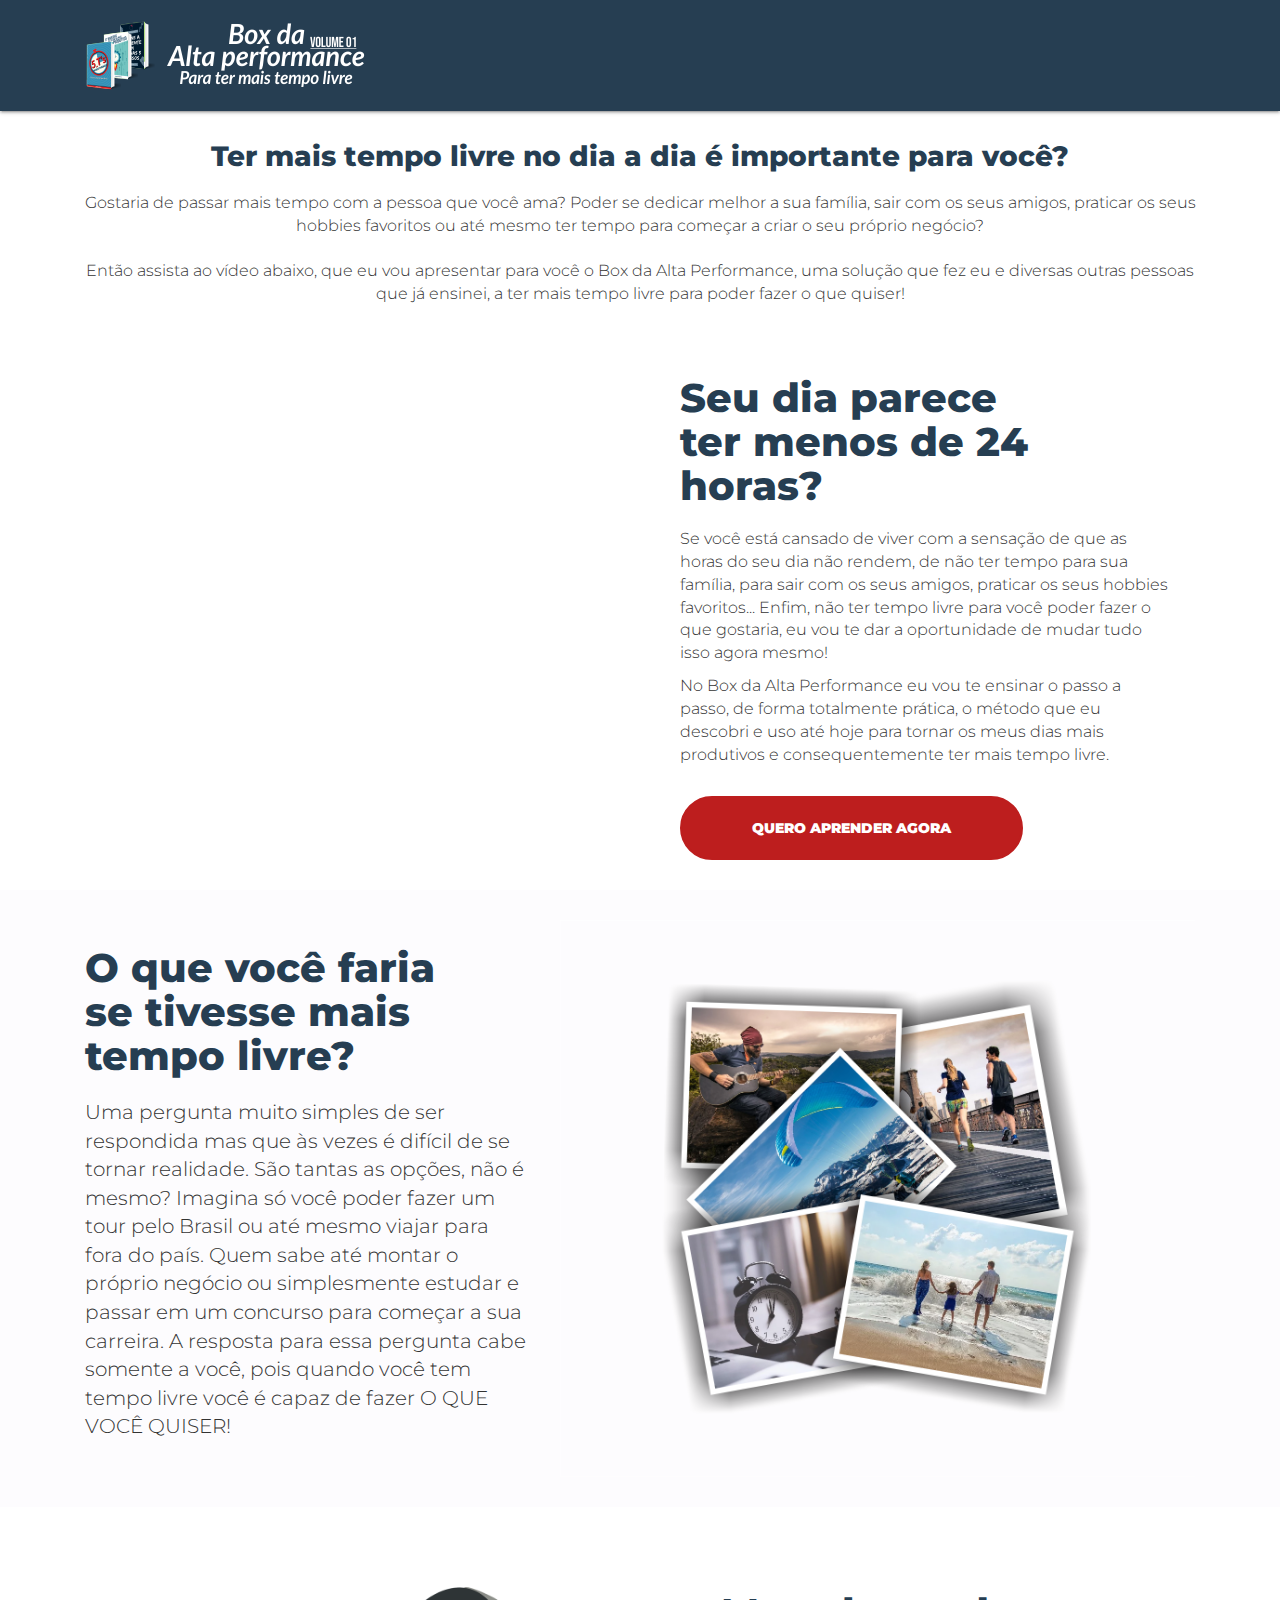
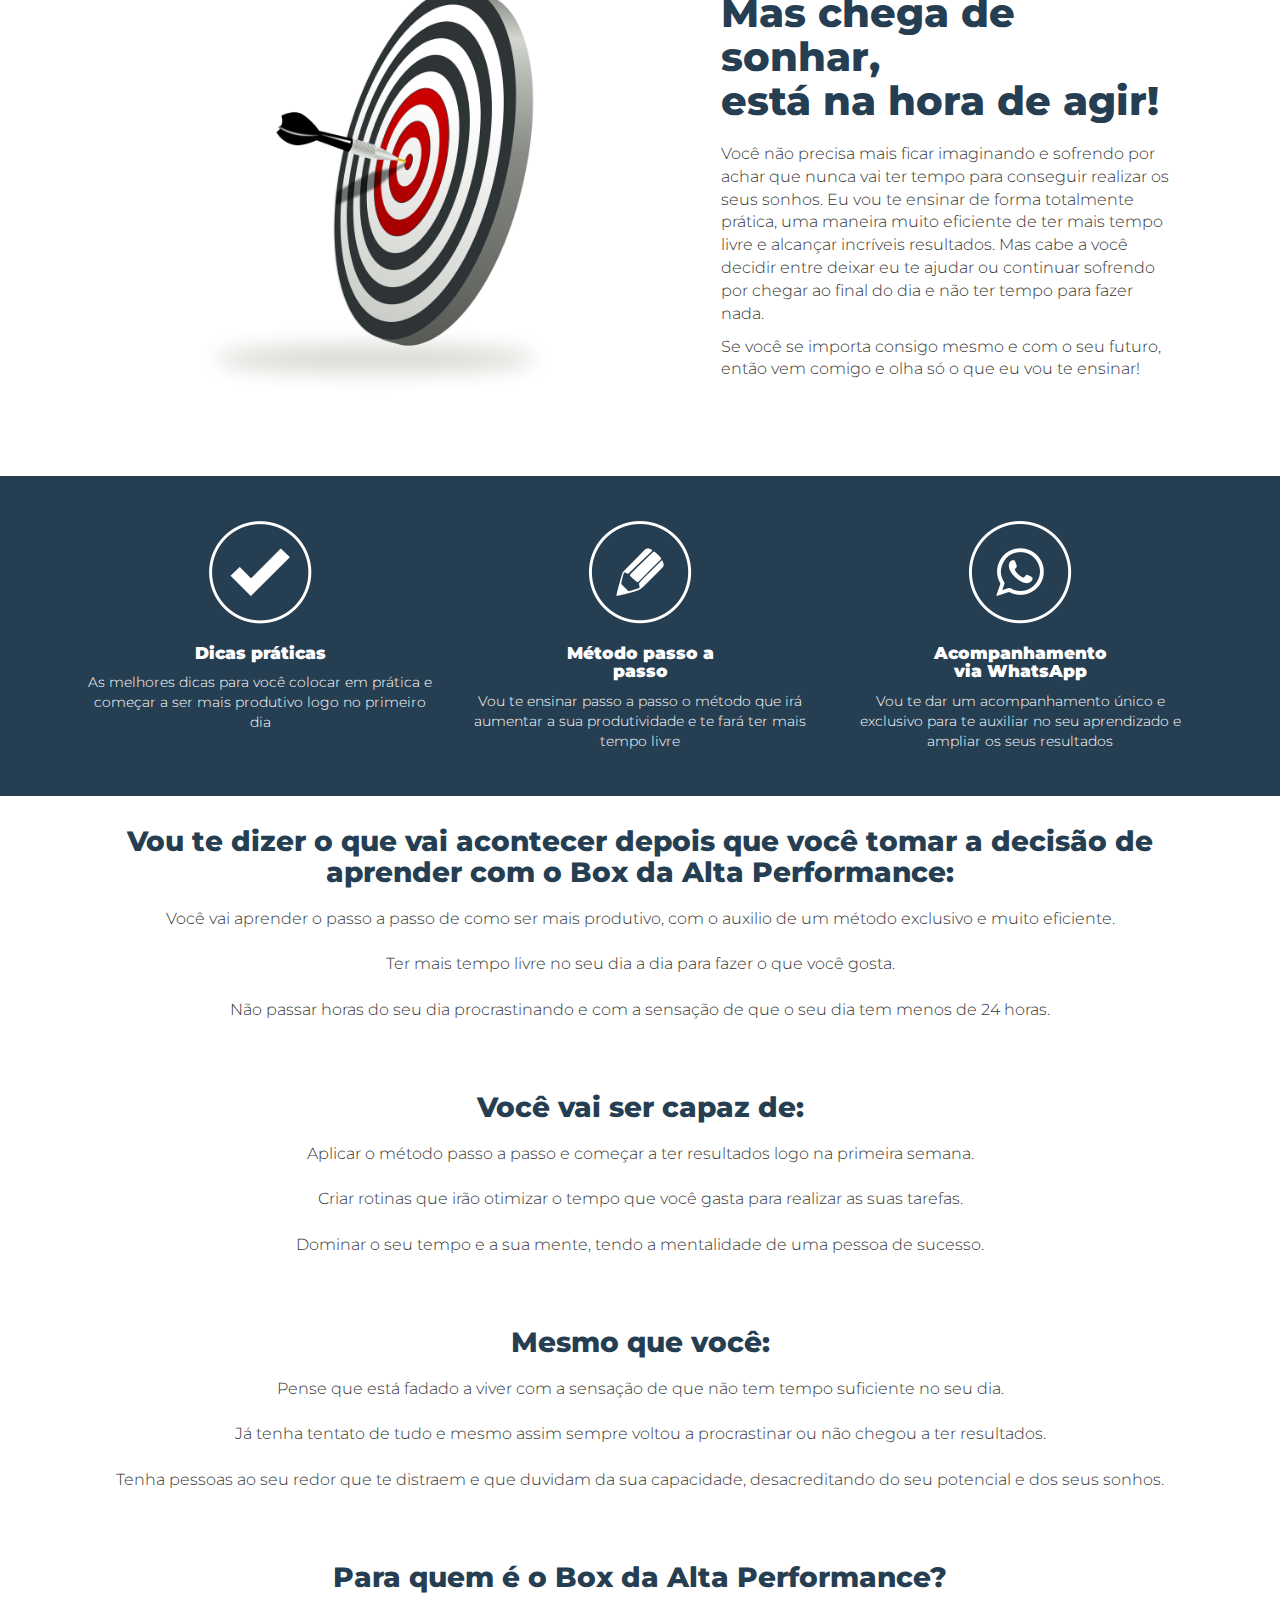
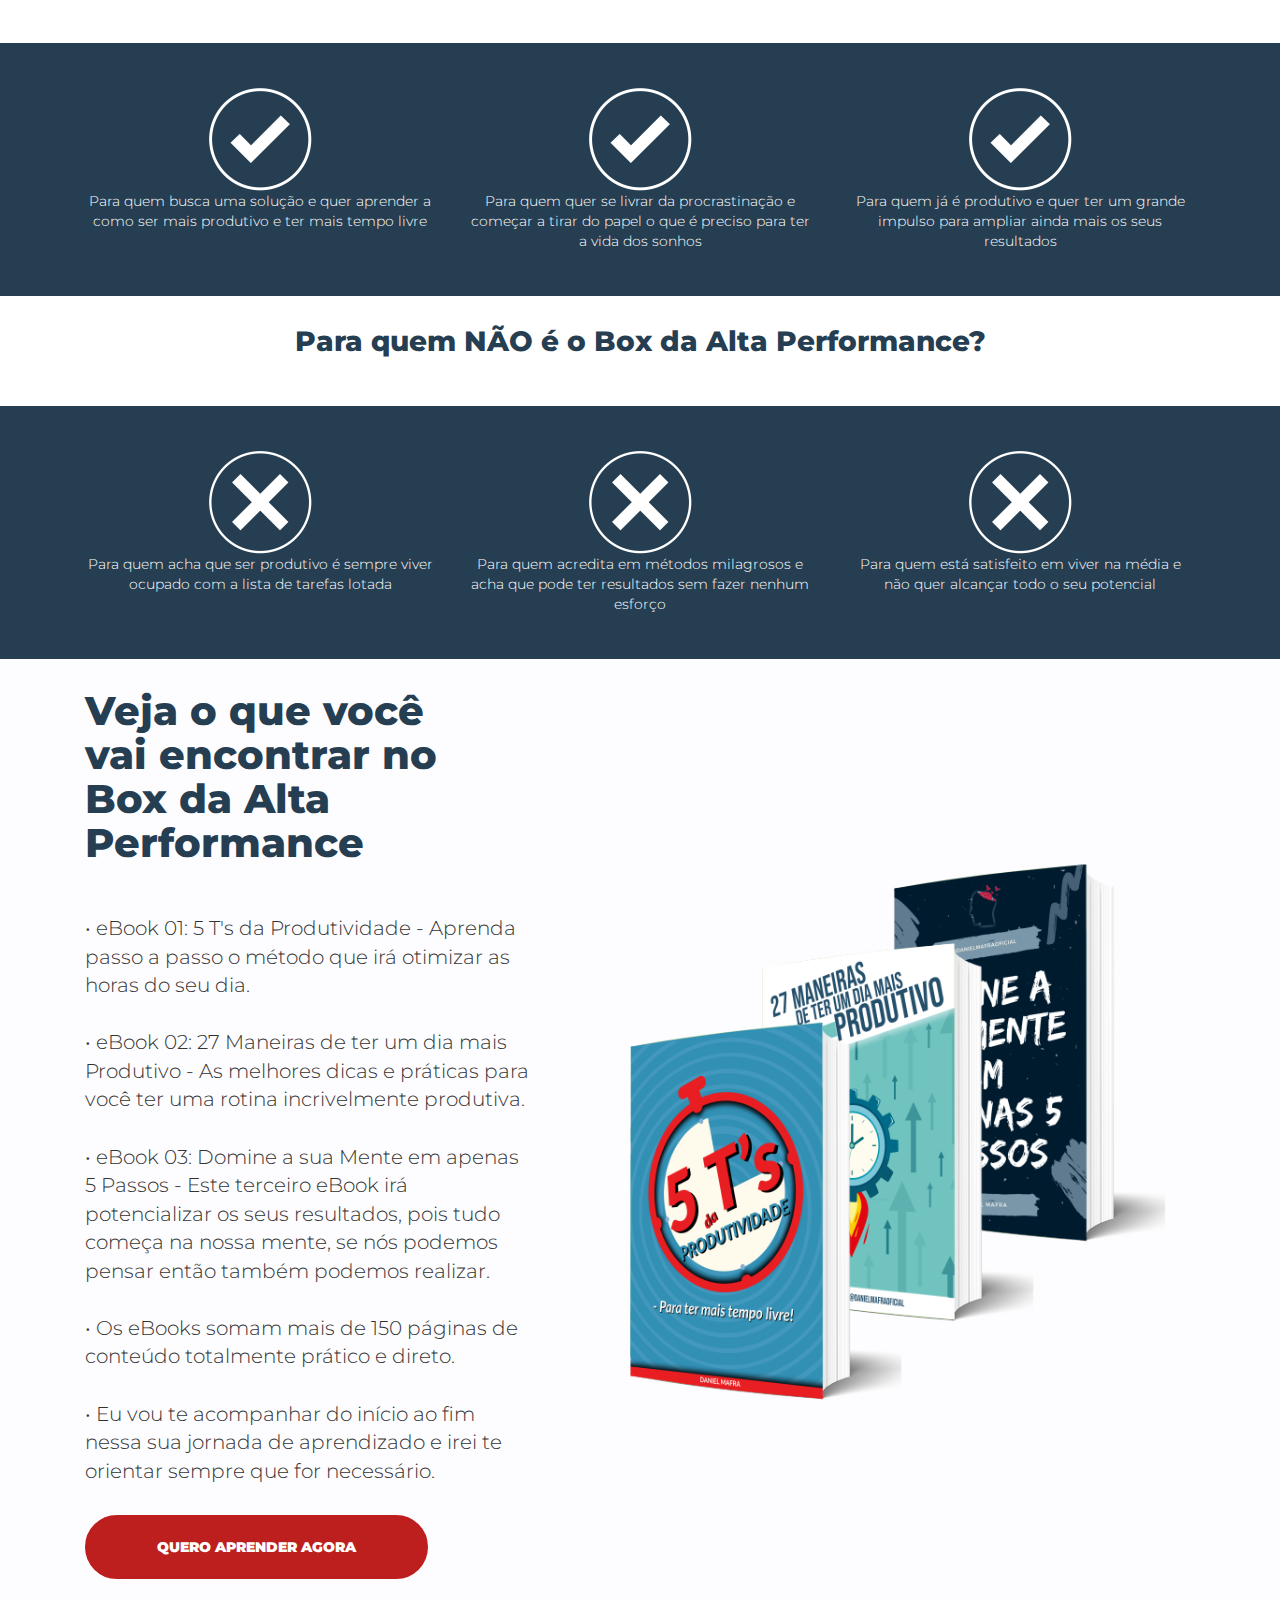
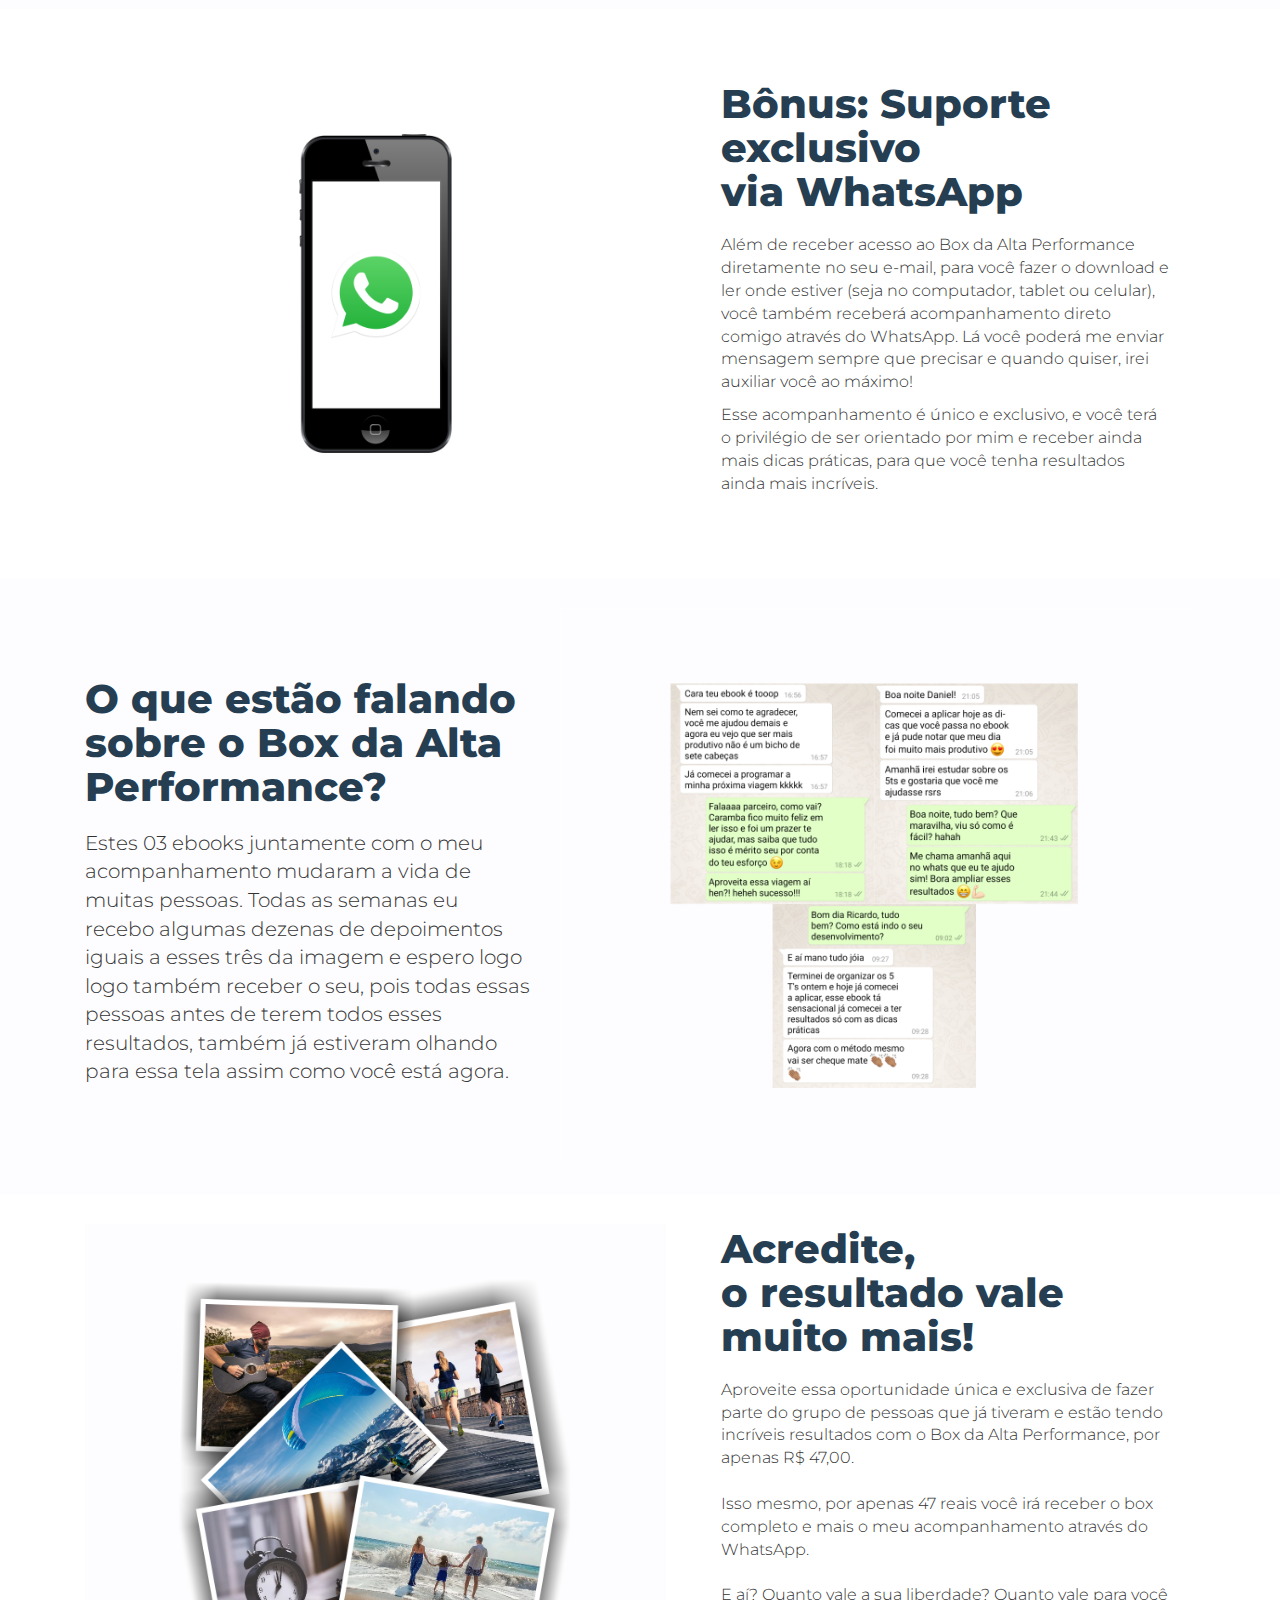
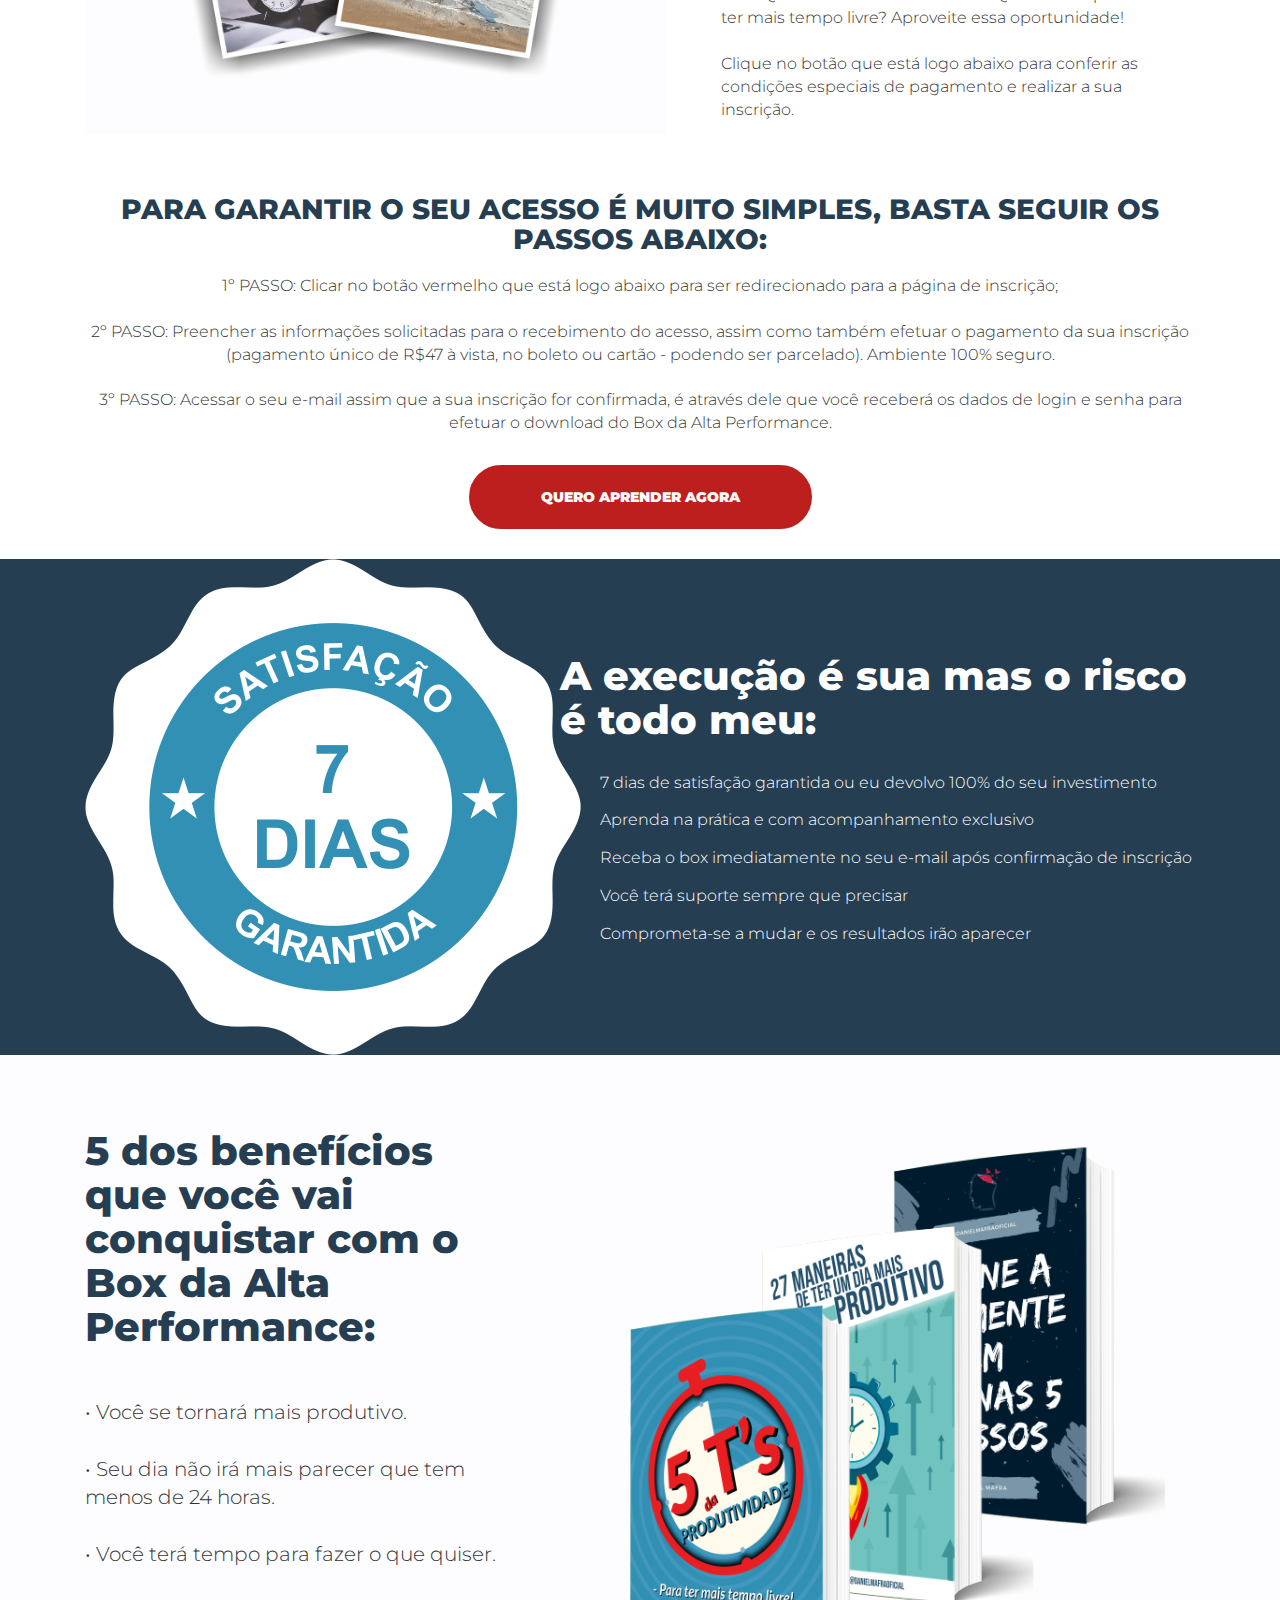
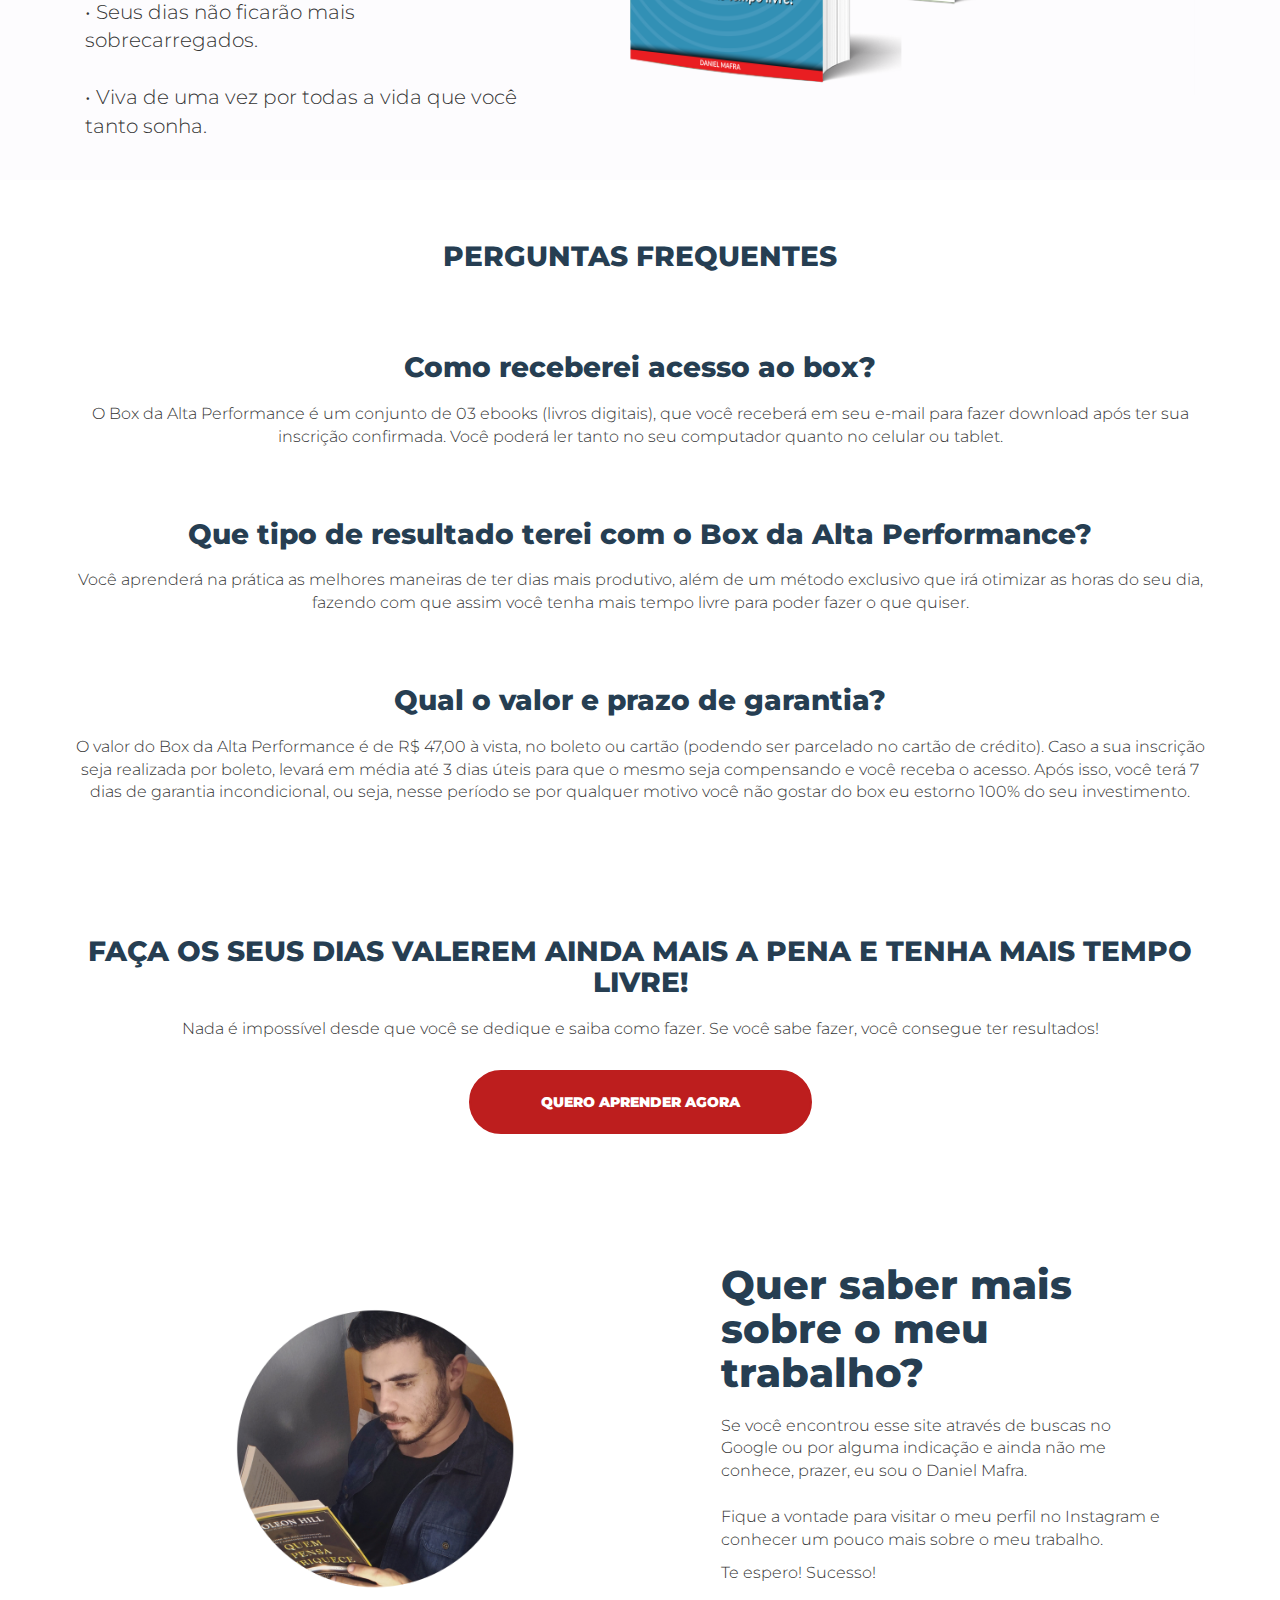
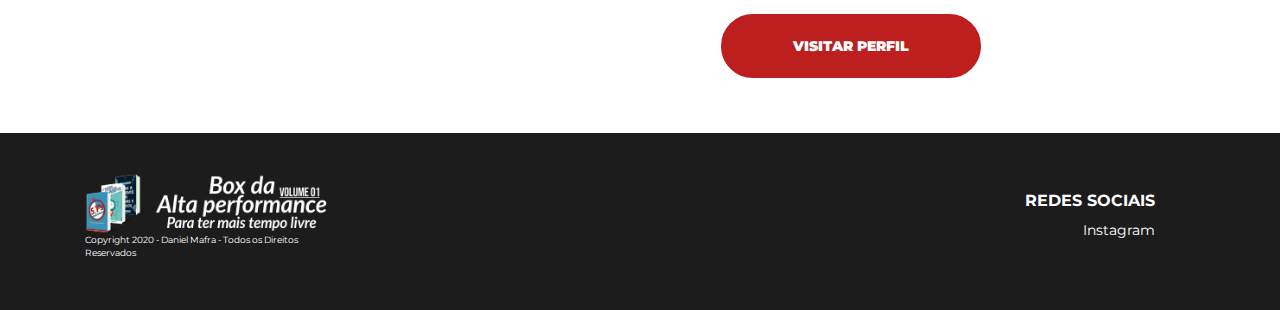
==== box-da-alta-performance-volume-01.html @ d5e1a02b "Add files via upload" ====
<!DOCTYPE html>
<html lang="pt-BR" class="no-js">
<head>
	

	<meta charset="UTF-8">
	<meta name="viewport" content="width=device-width, initial-scale=1">
	<link rel="profile" href="https://gmpg.org/xfn/11">
	<link rel="icon" href="icon.png">
	<title>Box da Alta Performance - Volume 01 - Para ter mais tempo livre!</title>
	
		<script>(function(html){html.className = html.className.replace(/\bno-js\b/,'js')})(document.documentElement);</script>

<link rel='dns-prefetch' href='//fonts.googleapis.com' />

	<link href="https://fonts.googleapis.com/css?family=Montserrat:300,400,500,600,700,800,900" rel="stylesheet">
	<link href="https://fonts.googleapis.com/css?family=Roboto:300,400,500,700,900" rel="stylesheet">
	<link rel="stylesheet" type="text/css" href="bootstrap.min.css">
	<link rel="stylesheet" href="font-awesome.min.css">
	<link rel="stylesheet" type="text/css" href="tga.css">
	
	
	
	<!-- Global site tag (gtag.js) - Google Analytics -->
<script async src="https://www.googletagmanager.com/gtag/js?id=UA-150023680-5"></script>
<script>
  window.dataLayer = window.dataLayer || [];
  function gtag(){dataLayer.push(arguments);}
  gtag('js', new Date());

  gtag('config', 'UA-150023680-5');
</script>


<!-- Facebook Pixel Code -->
<script>
!function(f,b,e,v,n,t,s)
{if(f.fbq)return;n=f.fbq=function(){n.callMethod?
n.callMethod.apply(n,arguments):n.queue.push(arguments)};
if(!f._fbq)f._fbq=n;n.push=n;n.loaded=!0;n.version='2.0';
n.queue=[];t=b.createElement(e);t.async=!0;
t.src=v;s=b.getElementsByTagName(e)[0];
s.parentNode.insertBefore(t,s)}(window, document,'script',
'https://connect.facebook.net/en_US/fbevents.js');
fbq('init', '2351332361862902');
fbq('track', 'PageView');
</script>
<noscript><img height="1" width="1" style="display:none"
src="https://www.facebook.com/tr?id=2351332361862902&ev=PageView&noscript=1"
/></noscript>
<!-- End Facebook Pixel Code -->
</head>

<body>
		<header>
			<nav>
				<div class="container">
					<div class="col-md-6">
						<img src="logo.png" class="img-responsive" alt="Box da Alta Performance - Volume 01 - Para ter mais tempo livre!"> 
					</div>
					
				</div>
			</nav>
		</header>



		<section id="sec-6">
			<div class="container">

				<h2>Ter mais tempo livre no dia a dia é importante para você?</h2>
				<p>
					Gostaria de passar mais tempo com a pessoa que você ama? Poder se dedicar melhor a sua família, sair com os seus amigos, praticar os seus hobbies favoritos ou até mesmo ter tempo para começar a criar o seu próprio negócio?
					<br>
					<br>
					Então assista ao vídeo abaixo, que eu vou apresentar para você o Box da Alta Performance, uma solução que fez eu e diversas outras pessoas que já ensinei, a ter mais tempo livre para poder fazer o que quiser!
					
				</p>
			</div>
		</section>





<section id="sec-2">

			<div class="container">

				<div class="col-md-6">
				    <div style="padding:56.25% 0 0 0;position:relative;">
				        <iframe src="https://www.youtube.com/embed/Ni0mmajMXnQ?controls=0" style="position:absolute;top:0;left:0;width:100%;height:100%;" frameborder="0" webkitallowfullscreen mozallowfullscreen allowfullscreen></iframe>
			        </div>
			        <script src=""></script>
				</div>

				<div class="col-md-6">
					<h2>
						Seu dia parece<br>
						ter menos de 24 horas?
					</h2>
					<p>
						Se você está cansado de viver com a sensação de que as horas do seu dia não rendem, de não ter tempo para sua família, para sair com os seus amigos, praticar os seus hobbies favoritos... Enfim, não ter tempo livre para você poder fazer o que gostaria, eu vou te dar a oportunidade de mudar tudo isso agora mesmo!
					</p>
					<p>
						No Box da Alta Performance eu vou te ensinar o passo a passo, de forma totalmente prática, o método que eu descobri e uso até hoje para tornar os meus dias mais produtivos e consequentemente ter mais tempo livre.
					</p>	
					<a href="LINK CHECKOUT" class="btn-test">QUERO APRENDER AGORA</a>
				</div>

			</div>
		</section>
		
		
		<section id="sec-1">
			<div class="container">
				<div class="col-md-5">
					<h2>
						O que você faria<br>
						se tivesse mais tempo livre?
						
						
					</h2>
					<p>Uma pergunta muito simples de ser respondida mas que às vezes é difícil de se tornar realidade. São tantas as opções, não é mesmo? Imagina só você poder fazer um tour pelo Brasil ou até mesmo viajar para fora do país. Quem sabe até montar o próprio negócio ou simplesmente estudar e passar em um concurso para começar a sua carreira. A resposta para essa pergunta cabe somente a você, pois quando você tem tempo livre você é capaz de fazer O QUE VOCÊ QUISER!</p>
					
				</div>
				<div class="col-md-7">
					<img src="tempo-livre.png" class="img-responsive">
				</div>
			</div>
		</section>

		<section id="sec-2">

			<div class="container">

				<div class="col-md-7">
					<img src="agir.png" class="img-responsive">
				</div>

				<div class="col-md-6">
					<h2>
						Mas chega de sonhar,<br>
						está na hora de agir!
					</h2>
					<p>
						Você não precisa mais ficar imaginando e sofrendo por achar que nunca vai ter tempo para conseguir realizar os seus sonhos. Eu vou te ensinar de forma totalmente prática, uma maneira muito eficiente de ter mais tempo livre e alcançar incríveis resultados. Mas cabe a você decidir entre deixar eu te ajudar ou continuar sofrendo por chegar ao final do dia e não ter tempo para fazer nada.
					</p>
					<p>
						Se você se importa consigo mesmo e com o seu futuro, então vem comigo e olha só o que eu vou te ensinar!
					</p>	
					
				</div>

			</div>
		</section>

		<section id="sec-3">
			<div class="container">

				<div class="col-md-4">
					<img src="dicas-praticas.png" class="img-responsive" alt="Dicas Práticas"> 
					<h3>
						Dicas práticas
						
					</h3>	
					<p>
						As melhores dicas para você colocar em prática e começar a ser mais produtivo logo no primeiro dia
					</p>
				</div>

				<div class="col-md-4">
					<img src="5-ts.png" class="img-responsive" alt="5 T's passo a passo">
					<h3>
						Método passo a passo
						
					</h3>	
					<p>
						Vou te ensinar passo a passo o método que irá aumentar a sua produtividade e te fará ter mais tempo livre
					</p>
				</div>

				<div class="col-md-4">
					<img src="whatsapp.png" class="img-responsive" alt="Acompanhamento via WhatsApp">
					<h3>
						Acompanhamento via WhatsApp
						
					</h3>	
					<p>
						Vou te dar um acompanhamento único e exclusivo para te auxiliar no seu aprendizado e ampliar os seus resultados
					</p>
				</div>

			</div>
		</section>




		<section id="sec-6">
			<div class="container">

				<h2>Vou te dizer o que vai acontecer depois que você tomar a decisão de aprender com o Box da Alta Performance:</h2>
				<p>
					Você vai aprender o passo a passo de como ser mais produtivo, com o auxilio de um método exclusivo e muito eficiente.
					<br>
					<br>
					Ter mais tempo livre no seu dia a dia para fazer o que você gosta.
					<br>
					<br>
					Não passar horas do seu dia procrastinando e com a sensação de que o seu dia tem menos de 24 horas.
					
				</p>
			</div>
		</section>


		<section id="sec-6">
			<div class="container">

				<h2>Você vai ser capaz de:</h2>
				<p>
					Aplicar o método passo a passo e começar a ter resultados logo na primeira semana.
					<br>
					<br>
					Criar rotinas que irão otimizar o tempo que você gasta para realizar as suas tarefas.
					<br>
					<br>
					Dominar o seu tempo e a sua mente, tendo a mentalidade de uma pessoa de sucesso.
					
				</p>
			</div>
		</section>



		<section id="sec-6">
			<div class="container">

				<h2>Mesmo que você:</h2>
				<p>
					Pense que está fadado a viver com a sensação de que não tem tempo suficiente no seu dia.
					<br>
					<br>
					Já tenha tentato de tudo e mesmo assim sempre voltou a procrastinar ou não chegou a ter resultados.
					<br>
					<br>
					Tenha pessoas ao seu redor que te distraem e que duvidam da sua capacidade, desacreditando do seu potencial e dos seus sonhos.
					
				</p>
			</div>
		</section>



		<section id="sec-6">
			<div class="container">

				<h2>Para quem é o Box da Alta Performance?</h2>
				
			</div>
		</section>





		<section id="sec-3">
			<div class="container">

				<div class="col-md-4">
					<img src="dicas-praticas.png" class="img-responsive" alt="Dicas Práticas"> 
						
					<p>
						Para quem busca uma solução e quer aprender a como ser mais produtivo e ter mais tempo livre
					</p>
				</div>

				<div class="col-md-4">
					<img src="dicas-praticas.png" class="img-responsive" alt="5 T's passo a passo">
						
					<p>
						Para quem quer se livrar da procrastinação e começar a tirar do papel o que é preciso para ter a vida dos sonhos
					</p>
				</div>

				<div class="col-md-4">
					<img src="dicas-praticas.png" class="img-responsive" alt="Acompanhamento via WhatsApp">
						
					<p>
						Para quem já é produtivo e quer ter um grande impulso para ampliar ainda mais os seus resultados
					</p>
				</div>

			</div>
		</section>





		<section id="sec-6">
			<div class="container">

				<h2>Para quem NÃO é o Box da Alta Performance?</h2>
				
			</div>
		</section>





		<section id="sec-3">
			<div class="container">

				<div class="col-md-4">
					<img src="dicas-praticas2.png" class="img-responsive" alt="Dicas Práticas"> 
						
					<p>
						Para quem acha que ser produtivo é sempre viver ocupado com a lista de tarefas lotada
					</p>
				</div>

				<div class="col-md-4">
					<img src="dicas-praticas2.png" class="img-responsive" alt="5 T's passo a passo">
						
					<p>
						Para quem acredita em métodos milagrosos e acha que pode ter resultados sem fazer nenhum esforço
					</p>
				</div>

				<div class="col-md-4">
					<img src="dicas-praticas2.png" class="img-responsive" alt="Acompanhamento via WhatsApp">
						
					<p>
						Para quem está satisfeito em viver na média e não quer alcançar todo o seu potencial
					</p>
				</div>

			</div>
		</section>



		<section id="sec-1">
			<div class="container">
				<div class="col-md-5">
					<h2>
						Veja o que você<br>
						vai encontrar no Box da Alta Performance
						
						
					</h2>
					<p><br>&bull; eBook 01: 5 T's da Produtividade - Aprenda passo a passo o método que irá otimizar as horas do seu dia.<br><br>
					   &bull; eBook 02: 27 Maneiras de ter um dia mais Produtivo - As melhores dicas e práticas para você ter uma rotina incrivelmente produtiva.<br><br>
					   &bull; eBook 03: Domine a sua Mente em apenas 5 Passos - Este terceiro eBook irá potencializar os seus resultados, pois tudo começa na nossa mente, se nós podemos pensar então também podemos realizar.<br><br>
					   &bull; Os eBooks somam mais de 150 páginas de conteúdo totalmente prático e direto.<br><br>
					   &bull; Eu vou te acompanhar do início ao fim nessa sua jornada de aprendizado e irei te orientar sempre que for necessário.</p>
					   <a href="LINK CHECKOUT" class="btn-test">QUERO APRENDER AGORA</a>
					
				</div>
				<div class="col-md-7">
					<img src="livro.png" class="img-responsive">
				</div>
			</div>
		</section>


		<!-- <section id="sec-4">
			
			<div class="container">
				
				<div class="col-md-6">
					<h2>
						Domine os 5 T's da Produtividade
						
					</h2>
					<ul>
						<li>
							Você se tornará mais produtivo
						</li>
						<li>	
							Seu dia não irá mais parecer que tem menos de 24 horas
						</li>
						<li>
							Você terá tempo para fazer o que quiser
						</li>
						<li>		
							Seus dias não ficarão mais sobrecarregados
						</li>
						<li>	
							Viva de uma vez por todas a vida que você tanto sonha
						</li>
					</ul>
					<a href="LINK CHECKOUT" class="btn-test">QUERO APRENDER AGORA</a>
				</div>
				<div class="col-md-6">
					<img src="livro.png" alt="eBook">
				</div>

			</div>

		</section> -->




		<section id="sec-2">

			<div class="container">

				<div class="col-md-7">
					<img src="whatsapp2.png" class="img-responsive">
				</div>

				<div class="col-md-6">
					<h2>
						Bônus: Suporte exclusivo<br>
						via WhatsApp
					</h2>
					<p>
						Além de receber acesso ao Box da Alta Performance diretamente no seu e-mail, para você fazer o download e ler onde estiver (seja no computador, tablet ou celular), você também receberá acompanhamento direto comigo através do WhatsApp. Lá você poderá me enviar mensagem sempre que precisar e quando quiser, irei auxiliar você ao máximo!
					</p>
					<p>
						Esse acompanhamento é único e exclusivo, e você terá o privilégio de ser orientado por mim e receber ainda mais dicas práticas, para que você tenha resultados ainda mais incríveis.
					</p>	
					
				</div>

			</div>
		</section>




		<section id="sec-1">
			<div class="container">
				<div class="col-md-5">
					<h2>
						O que estão falando<br>
						sobre o Box da Alta Performance?
						
						
					</h2>
					<p>Estes 03 ebooks juntamente com o meu acompanhamento mudaram a vida de muitas pessoas. Todas as semanas eu recebo algumas dezenas de depoimentos iguais a esses três da imagem e espero logo logo também receber o seu, pois todas essas pessoas antes de terem todos esses resultados, também já estiveram olhando para essa tela assim como você está agora.</p>
					
				</div>
				<div class="col-md-7">
					<img src="depoimentos.png" class="img-responsive">
				</div>
			</div>
		</section>





		<section id="sec-2">

			<div class="container">

				<div class="col-md-7">
					<img src="tempo-livre.png" class="img-responsive">
				</div>

				<div class="col-md-6">
					<h2>
						Acredite,<br>
						o resultado vale muito mais!
					</h2>
					<p>Aproveite essa oportunidade única e exclusiva de fazer parte do grupo de pessoas que já tiveram e estão tendo incríveis resultados com o Box da Alta Performance, por apenas R$ 47,00.<br><br>
						Isso mesmo, por apenas 47 reais você irá receber o box completo e mais o meu acompanhamento através do WhatsApp.<br><br>
						E aí? Quanto vale a sua liberdade? Quanto vale para você ter mais tempo livre? Aproveite essa oportunidade!<br><br>
					Clique no botão que está logo abaixo para conferir as condições especiais de pagamento e realizar a sua inscrição.</p>	
					
				</div>

			</div>
		</section>




		<section id="sec-6">
			<div class="container">

				<h2>PARA GARANTIR O SEU ACESSO É MUITO SIMPLES, BASTA SEGUIR OS PASSOS ABAIXO:</h2>
				<p>
					1º PASSO: Clicar no botão vermelho que está logo abaixo para ser redirecionado para a página de inscrição;
					<br>
					<br>
					2º PASSO: Preencher as informações solicitadas para o recebimento do acesso, assim como também efetuar o pagamento da sua inscrição (pagamento único de R$47 à vista, no boleto ou cartão - podendo ser parcelado). Ambiente 100% seguro.
					<br>
					<br>
					3º PASSO: Acessar o seu e-mail assim que a sua inscrição for confirmada, é através dele que você receberá os dados de login e senha para efetuar o download do Box da Alta Performance.
					<br> 
					
				</p>
				<a href="LINK CHECKOUT" class="btn-test">QUERO APRENDER AGORA</a>
			</div>
		</section>






		<section id="sec-5">

			<div class="container">

				<div class="col-md-5">
					<img src="garantia2.png" alt="Garantia">
				</div>
				<div class="col-md-7">
					<h2>
						A execução é sua mas o risco é todo meu:<br>
						
					</h2>
					<ul>
						<li>
							7 dias de satisfação garantida ou eu devolvo 100% do seu investimento
						</li>
						<li>	
							Aprenda na prática e com acompanhamento exclusivo
						</li>
						<li>
							Receba o box imediatamente no seu e-mail após confirmação de inscrição
						</li>
						<li>		
							Você terá suporte sempre que precisar
						</li>
						<li>	
							Comprometa-se a mudar e os resultados irão aparecer
						</li>
					</ul>
					
				</div>

			</div>

		</section>





		<section id="sec-1">
			<div class="container">
				<div class="col-md-5">
					<h2>
						<br>5 dos benefícios<br>
						que você vai conquistar com o Box da Alta Performance:
						
						
					</h2>
					<p><br>&bull; Você se tornará mais produtivo.<br><br>
					   &bull; Seu dia não irá mais parecer que tem menos de 24 horas.<br><br>
					   &bull; Você terá tempo para fazer o que quiser.<br><br>
					   &bull; Seus dias não ficarão mais sobrecarregados.<br><br>
					   &bull; Viva de uma vez por todas a vida que você tanto sonha.</p>
					   
					
				</div>
				<div class="col-md-7">
					<img src="livro.png" class="img-responsive">
				</div>
			</div>
		</section>




		<section id="sec-6">
			<div class="container">

				<h2><br>PERGUNTAS FREQUENTES</h2>
				
			</div>
		</section>


		<section id="sec-6">
			<div class="container">

				<h2>Como receberei acesso ao box?</h2>
				<p>
					O Box da Alta Performance é um conjunto de 03 ebooks (livros digitais), que você receberá em seu e-mail para fazer download após ter sua inscrição confirmada. Você poderá ler tanto no seu computador quanto no celular ou tablet.
					<br> 
					
				</p>
				
			</div>
		</section>

		<section id="sec-6">
			<div class="container">

				<h2>Que tipo de resultado terei com o Box da Alta Performance?</h2>
				<p>
					Você aprenderá na prática as melhores maneiras de ter dias mais produtivo, além de um método exclusivo que irá otimizar as horas do seu dia, fazendo com que assim você tenha mais tempo livre para poder fazer o que quiser.
					<br> 
					
				</p>
				
			</div>
		</section>

		<section id="sec-6">
			<div class="container">

				<h2>Qual o valor e prazo de garantia?</h2>
				<p>
					O valor do Box da Alta Performance é de R$ 47,00 à vista, no boleto ou cartão (podendo ser parcelado no cartão de crédito). Caso a sua inscrição seja realizada por boleto, levará em média até 3 dias úteis para que o mesmo seja compensando e você receba o acesso. Após isso, você terá 7 dias de garantia incondicional, ou seja, nesse período se por qualquer motivo você não gostar do box eu estorno 100% do seu investimento.
					<br> 
					
				</p>
				
			</div>
		</section>


		




		<section id="sec-6">
			<div class="container">

				<h2><br><br>FAÇA OS SEUS DIAS VALEREM AINDA MAIS A PENA E TENHA MAIS TEMPO LIVRE!</h2>
				<p>
					Nada é impossível desde que você se dedique e saiba como fazer. Se você sabe fazer, você consegue ter resultados!
					<br> 
					
				</p>
				<a href="LINK CHECKOUT" class="btn-test">QUERO APRENDER AGORA</a>
			</div>
		</section>




		<section id="sec-2">

			<div class="container">

				<div class="col-md-7">
					<img src="sobre.png" class="img-responsive">
				</div>

				<div class="col-md-6">
					<h2>
						<br>Quer saber mais<br>
						sobre o meu trabalho?
					</h2>
					<p>
						Se você encontrou esse site através de buscas no Google ou por alguma indicação e ainda não me conhece, prazer, eu sou o Daniel Mafra.<br><br>
						Fique a vontade para visitar o meu perfil no Instagram e conhecer um pouco mais sobre o meu trabalho.
					</p>
					<p>
						Te espero! Sucesso!
					</p>	
					<a href="https://instagram.com/danielmafraoficial/" class="btn-test">VISITAR PERFIL</a>
				</div>

			</div>
		</section>


	<footer>
		<div class="container">
			<div class="col-md-3">
				<img src="logo.png" class="img-responsive" alt="5 T's da Produtividade">
				<p style="font-size: 9px;">Copyright 2020 - Daniel Mafra - Todos os Direitos Reservados</p>
			</div>

			<div class="col-md-4">
			    <div class="row">
        				
        				<div class="clear"></div>
			    </div>
			</div>

			<div class="col-md-5">
				<ul>
					
					<li>
						<h4>REDES SOCIAIS</h4>
						<a href="https://www.instagram.com/danielmafraoficial/" target="_blank">Instagram</a>
						

					</li>
				</ul>
				
			
			</div>
		</div>
	</footer>

</body>
</html>
---- tga.css ----
/* Bem-Vindo Ao CSS da TecnogrameArt */
/* Desenvolvido por Daniel Mafra */

/* Guia do CSS */

/** Geral **/
/** Header **/
/* SeÃ§Ã£o 1 */
/* SeÃ§Ã£o 2 */
/* SeÃ§Ã£o 3 */
/* SeÃ§Ã£o 4 */
/* SeÃ§Ã£o 5 */
/** Footer **/


/* Responsivo */

/****************************************************************************************************************************************************/

/** Geral **/
body{
	font-family: 'Montserrat', sans-serif;
}
.clear{
	clear: both;
}
a:focus{
	outline: none;
	text-decoration: none;
}
a:visited{
	text-decoration: none;
}
a:active{
	text-decoration: none;
}
.btn-test{
	font-weight: 900;
	font-size: 14px;
	padding: 20px 70px;
	border-radius: 50px;
	color: #fff;
	background-color: #BD1E1E;
	display: inline-block;
	transition: 0.2s;
	margin-top: 20px;
	border: 2px solid #BD1E1E;
}
.btn-test:hover{
	background-color: #fff;
	text-decoration: none;
	color: #BD1E1E;
}
/** FIM - Geral **/

/** Header **/
header{
	background-color: #263E52;
	padding: 20px 0px;
	webkit-box-shadow: 0 2px 2px 0 rgba(0,0,0,0.14), 0 3px 1px -2px rgba(0,0,0,0.12), 0 1px 5px 0 rgba(0,0,0,0.2);
    box-shadow: 0 2px 2px 0 rgba(0,0,0,0.14), 0 3px 1px -2px rgba(0,0,0,0.12), 0 1px 5px 0 rgba(0,0,0,0.2);
    position: relative;
}
header .col-md-6:last-child{
	text-align: right;
}
header a{
	font-weight: 900;
	font-size: 13px;
	padding: 18px 50px;
	margin-right: auto;
	border-radius: 50px;
	color: #263E52;
	background-color: #fff;
	display: inline-block;
	transition: 0.2s;
	border: 2px solid #263E52;
}
header a:hover{
	color: #fff;
	text-decoration: none;
	background-color: transparent;
	border-color: #fff;
}
/** Fim - Header **/

/* SeÃ§Ã£o 1 */
#sec-1{
	background-color: #FDFCFE;
	padding: 30px 0px;
}
#sec-1 h2{
	font-size: 40px;
	font-weight: 800;
	color: #263E52;
	margin-top: 0px;
	margin-bottom: 20px;
}
#sec-1 p{
	font-size: 20px;
	font-weight: 300;
}
#sec-1 .container{ 
	display: flex;
	align-items: center;
}
/* Fim - SeÃ§Ã£o 1 */

/* SeÃ§Ã£o 2 */
#sec-2{
	padding: 30px 0px;
}
#sec-2 .col-md-6:last-child{
	padding-left: 40px;
	padding-right: 40px;
}
#sec-2 .container{ 
	display: flex;
	align-items: center;
}
#sec-2 h2{
	font-size: 40px;
	font-weight: 800;
	color: #263E52;
	margin-top: 0px;
	margin-bottom: 20px;
}
#sec-2 p{
	font-size: 16px;
	font-weight: 300;
}
/* Fim - SeÃ§Ã£o 2 */

/* SeÃ§Ã£o 3 */
#sec-3{
	padding: 45px 0px;
	background-color: #263E52;
	color: #fff;
	text-align: center;
}
#sec-3 img{
	margin: auto;
}
#sec-3 h3{
	font-size: 17px;
	font-weight: 900;
	max-width: 200px;
	margin-left: auto;
	margin-right: auto;
}
#sec-3 p{
	font-size: 14px;
	font-weight: 300;
	margin-bottom: 0px;
}
/* Fim - SeÃ§Ã£o 3 */

/* SeÃ§Ã£o 4 */
#sec-4 .container{ 
	padding: 30px 0px;
	display: flex;
	align-items: center;
}
#sec-4 h2{
	font-size: 40px;
	font-weight: 800;
	margin-top: 0px;
	color: #263E52;
	margin-bottom: 30px;
}
#sec-4 li{
	font-size: 16px;
	margin-top: 15px;
	margin-bottom: 15px;
	list-style: none;
	font-weight: 300;
}
#sec-4 li:before{
	color: #263E52;
	font-size: 18px;
	content: "";
	font-family: FontAwesome;
	position: absolute;
	left: 25px;
}
/* Fim - SeÃ§Ã£o 4 */

/* SeÃ§Ã£o 5 */
#sec-5{
	background-color: #263E52;
	color: #fff;
}
#sec-5 .container{ 
	display: flex;
	align-items: center;
}
#sec-5 .btn-test{
	background-color: #fff;
	color: #263E52;
	border: 2px solid #fff;
}
#sec-5 .btn-test:hover{
	color: #fff;
	background-color: transparent;
}
#sec-5 h2{
	font-size: 40px;
	font-weight: 800;
	margin-top: 0px;
	margin-bottom: 30px;
}
#sec-5 li{
	font-size: 16px;
	margin-top: 15px;
	margin-bottom: 15px;
	list-style: none;
	font-weight: 300;
}
#sec-5 li:before{
	content: "";
	font-family: FontAwesome;
	font-size: 18px;
	position: absolute;
	left: 25px;
}
/* Fim - SeÃ§Ã£o 5 */

/* SeÃ§Ã£o 6 */
#sec-6{
	padding: 30px 0px;
	text-align: center;
}
#sec-6 h2{
	font-size: 28px;
	font-weight: 800;
	color: #263E52;
	margin-top: 0px;
	margin-bottom: 20px;
}
#sec-6 p{
	font-size: 16px;
	font-weight: 300;
}
/* Fim - SeÃ§Ã£o 6 */

/** Footer **/
footer{
	padding: 40px 0px;
	background-color: #1C1C1C;
	color: #fff;
}
footer .container{
	display: flex;
	align-items: center;
}
footer .col-md-5{
	text-align: right;
}
footer ul li{
	display: inline-block;
}
footer .col-md-5 ul li:first-child{
	margin-right: 40px;
}
footer h4{
	font-weight: 700;
	margin-top: 0px;
	font-size: 16px;
}
footer h5{
	font-size: 12px;
}
footer a{
	color: #fff;
}
footer a:hover{
	color: #fff;
}
/** Fim - Footer **/





/* Responsivo */

@media (max-width: 1600px){
	#sec-4 img{
		max-width: 100%;
		height: auto;
	}
}

@media (max-width: 1200px){
	#sec-1 h2{
		font-size: 32px;
	}
	#sec-3 p{
		font-size: 12px;
	}
	#sec-4 h2{
		font-size: 32px;
	}
	#sec-4{
		padding: 30px 0px;
	}
	#sec-5{
		padding: 30px 0px;
	}
	#sec-5 h2{
		font-size: 32px;
	}
	#sec-5 img{
		margin-bottom: -59px;
		max-width: 100%;
		height: auto;
	}
	.card-plans a{
		padding-left: 30px;
		padding-right: 30px;
	}
	#planos-1 p{
		font-size: 12px;
	}
	footer h4{
		font-size: 14px;
	}
	footer .col-md-5 ul li:first-child{
		margin-right: 10px;
	}
}

@media (max-width: 991px){
	header .col-md-6{
		width: 50%;
		float: left;
	}
	#sec-2 .container{
		display: block;
	}
	#sec-2 .col-md-6{
		margin-bottom: 40px;
	}
	#sec-2 img{
		margin: auto;
	}
	#sec-3 .col-md-4{
		margin-bottom: 30px;
	}
	#sec-4 .container{
		display: block;
	}
	#sec-5{
		display: block;
	}
	#sec-5 img{
		display: none;
	}
	.rowPlans .col-md-4{
		margin-bottom: 60px;
	}
	#planos-1 .col-md-4{
		margin-bottom: 40px;
	}
}

@media (max-width: 767px){
	header a{
		padding: 8px 12px;
		font-size: 10px;
		text-align: center;
	}
	header nav .container{
		display: flex;
		align-items: center;
	}
	#sec-1 h2{
		font-size: 22px;
	}
	#sec-1 p{
		font-size: 16px;
	}
	#sec-1 .container{
		flex-direction: column;
	}
	.btn-test{
		padding: 15px 12px;
		font-size: 12px;
		margin: auto;
		display: block;
		text-align: center;
		margin-top: 25px;
	}
	#sec-1 .col-md-5{
		text-align: center;
		order: 2;
	}
	#sec-1 img{
		margin-bottom: 25px;
	}
	#sec-2 h2{
		font-size: 22px;
	}
	#sec-2 p{
		font-size: 14px;
	}
	#sec-2{
		padding: 40px 0px;
	}
	#sec-2 .col-md-6:last-child{
		padding-left: 15px;
		padding-right: 15px;
		margin-bottom: 0px;
	}
	#sec-4 h2{
		font-size: 22px;
	}
	#sec-5 h2{
		font-size: 22px;
	}
	#sec-4 li{
		font-size: 14px;
	}
	#sec-5 li{
		font-size: 14px;
	}
	#sec-4 img{
		display: none;
	}
	#sec-5 .container{
		display: block;
	}
	#sec-5 .col-md-5{
		padding: 0px;
	}
	#sec-6 h2{
		font-size: 22px;
	}
	#sec-6 p{
		font-size: 14px;
	}
	footer .container{
		display: block;
	}
	footer .col-md-5 ul li:first-child{
		margin-right: 0px;
		margin-bottom: 15px;
	}
	footer ul{
		margin-left: 0px;
		padding-left: 0px;
	}
	footer .col-md-5{
		text-align: left;
		margin-top: 25px;
	}
	#planos h2{
		font-size: 22px;
	}
	.rowPlans{
		margin: 30px 0px;
	}
}
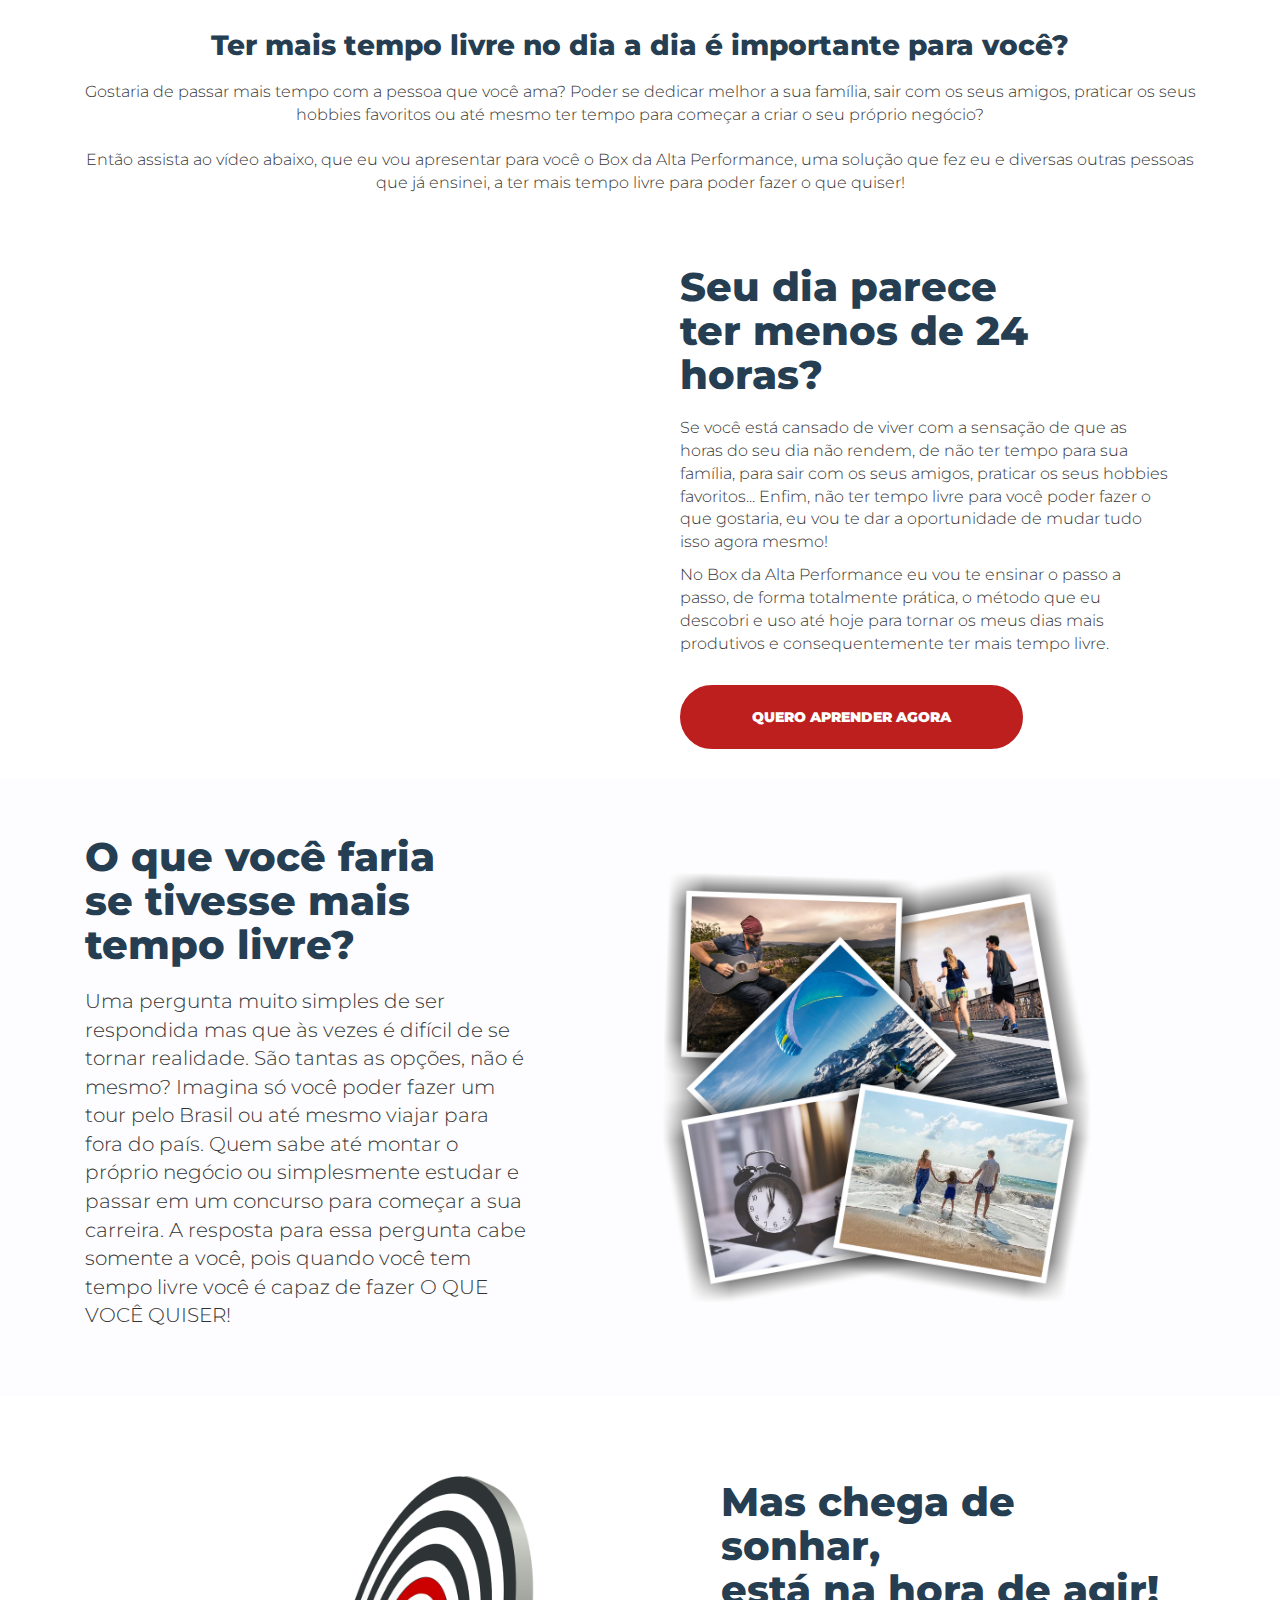
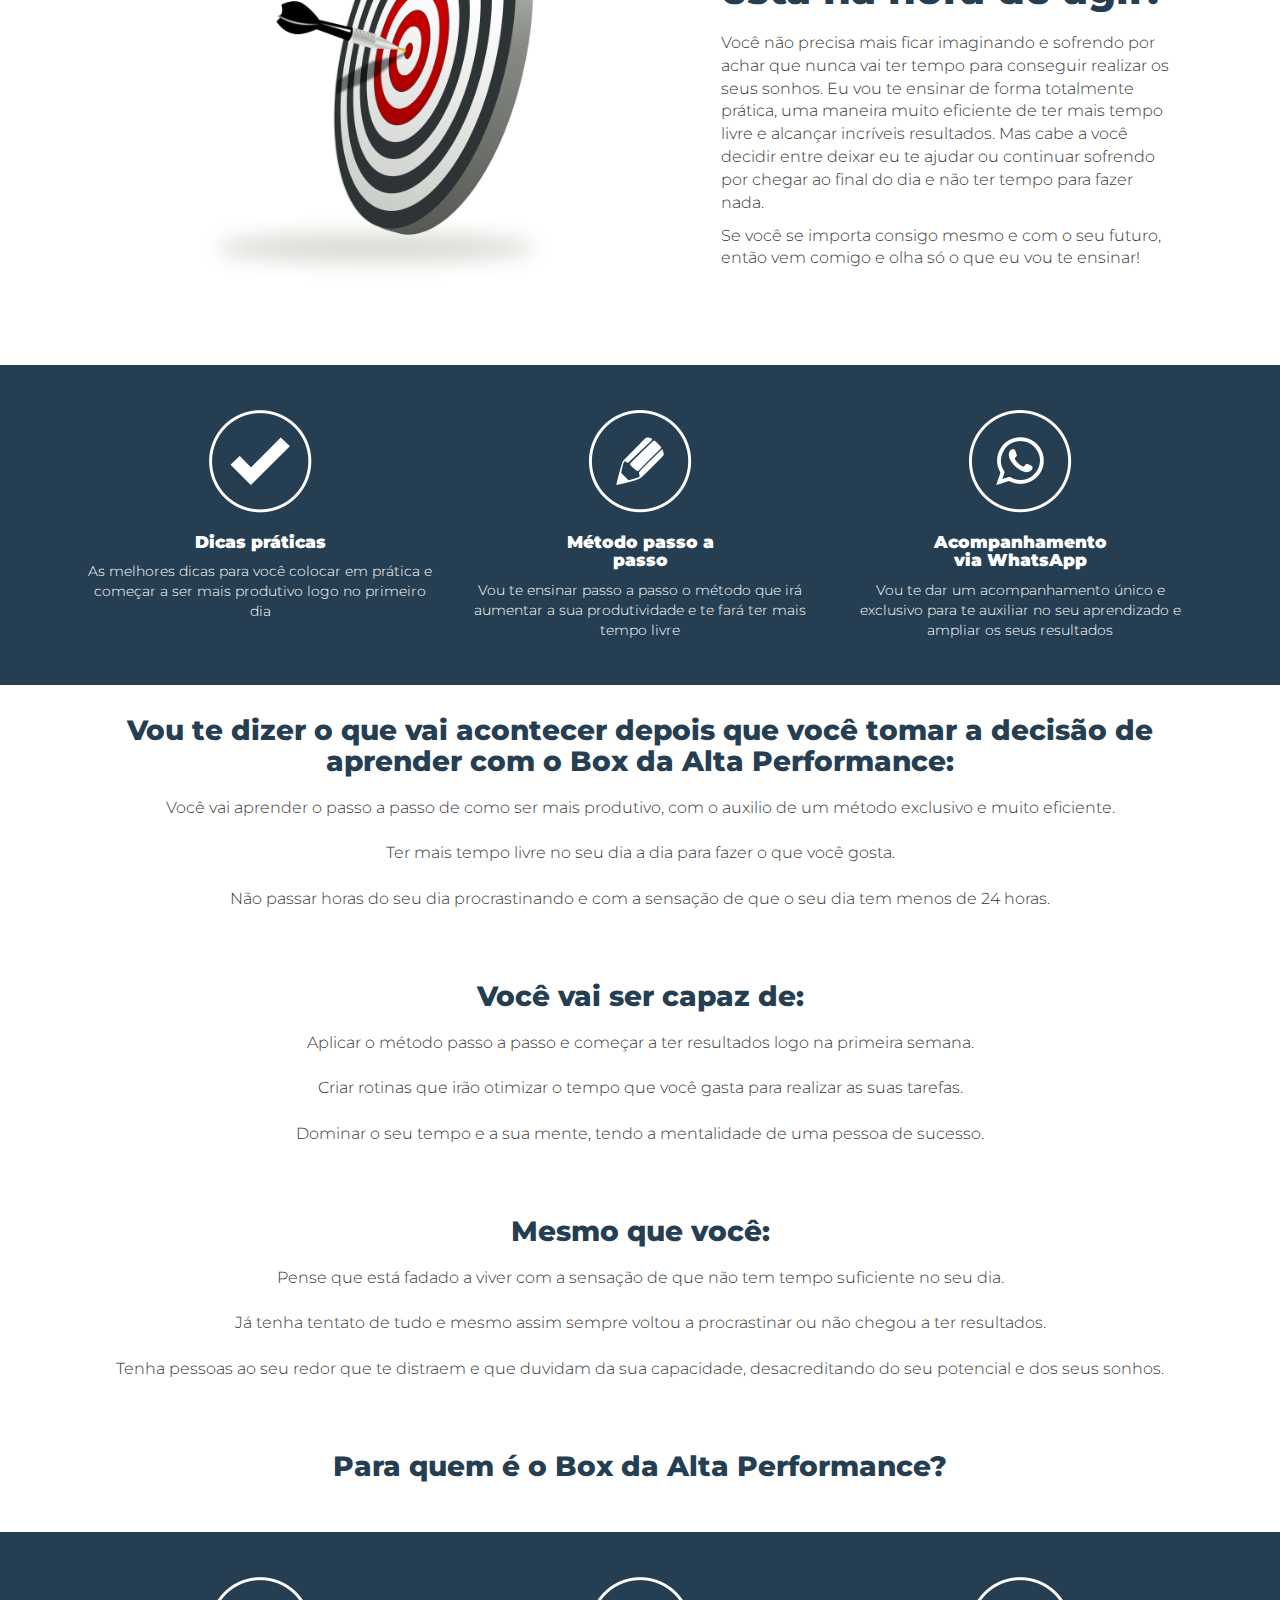
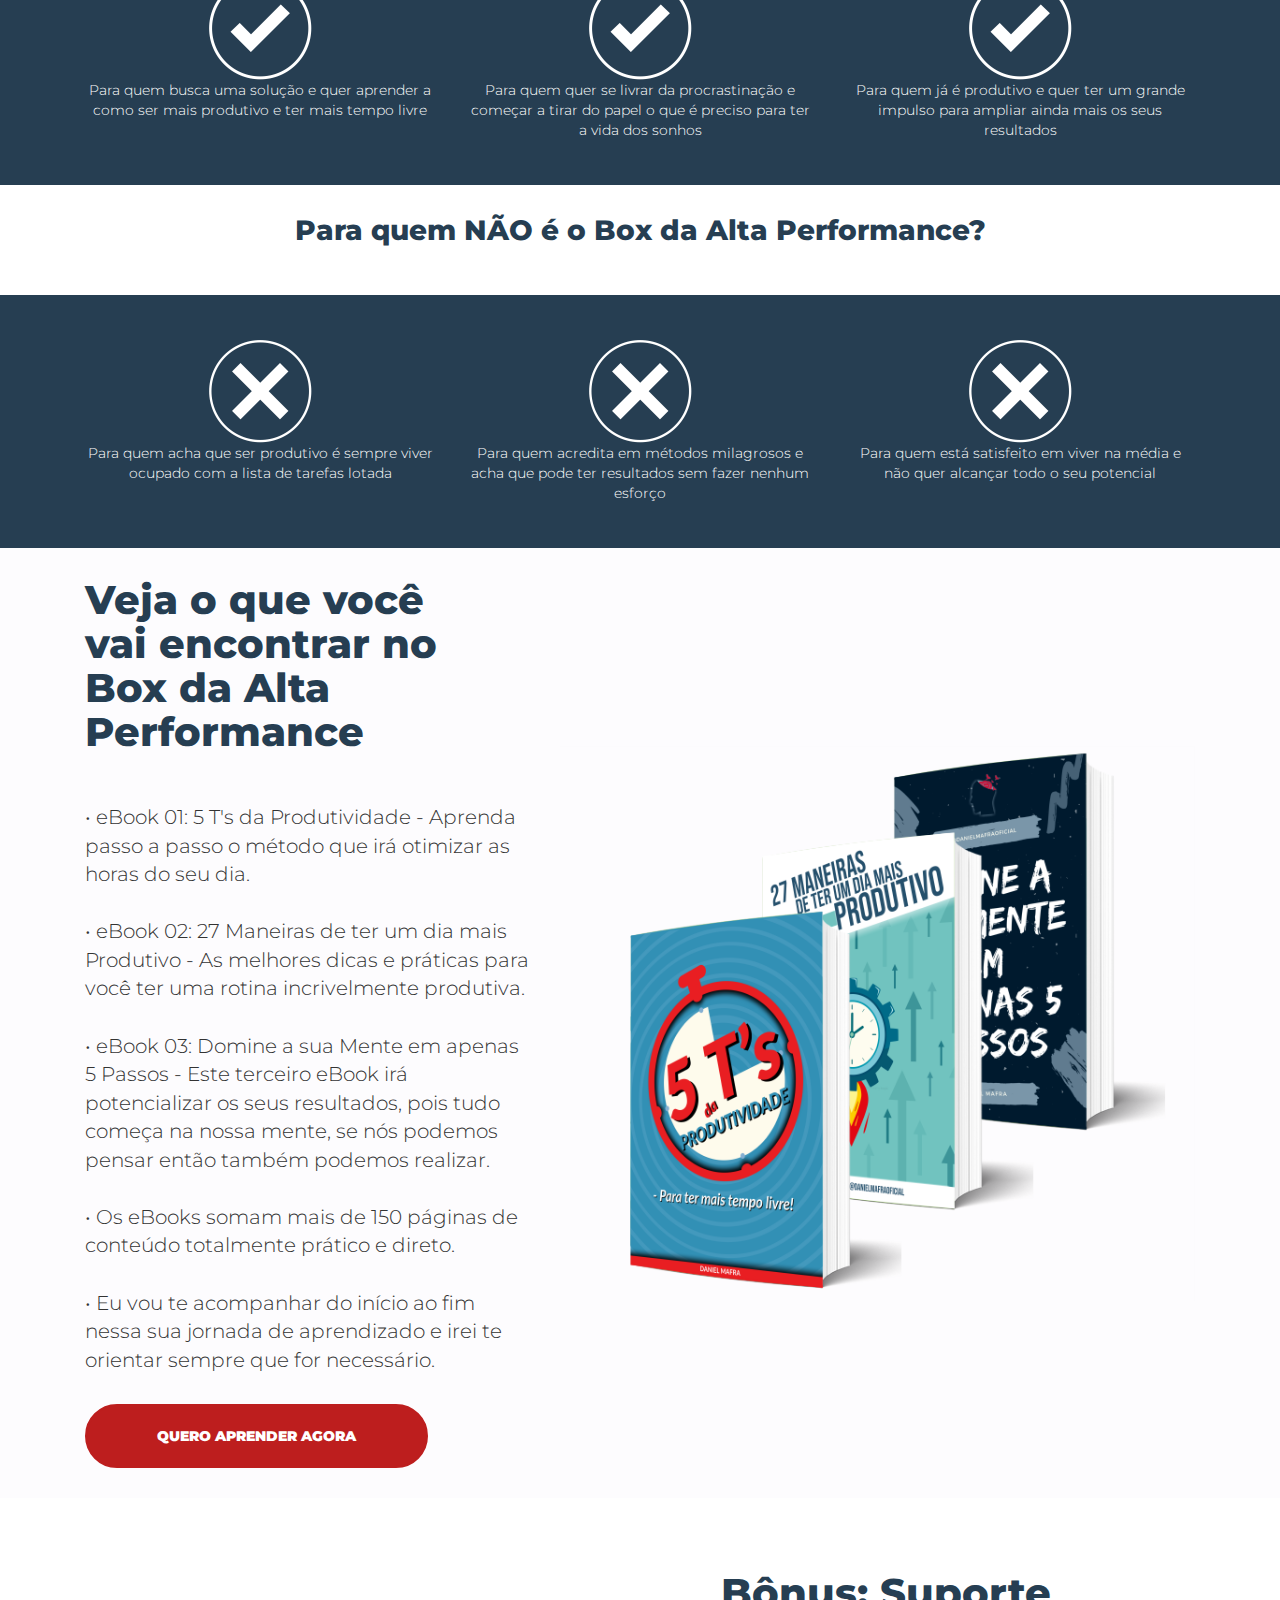
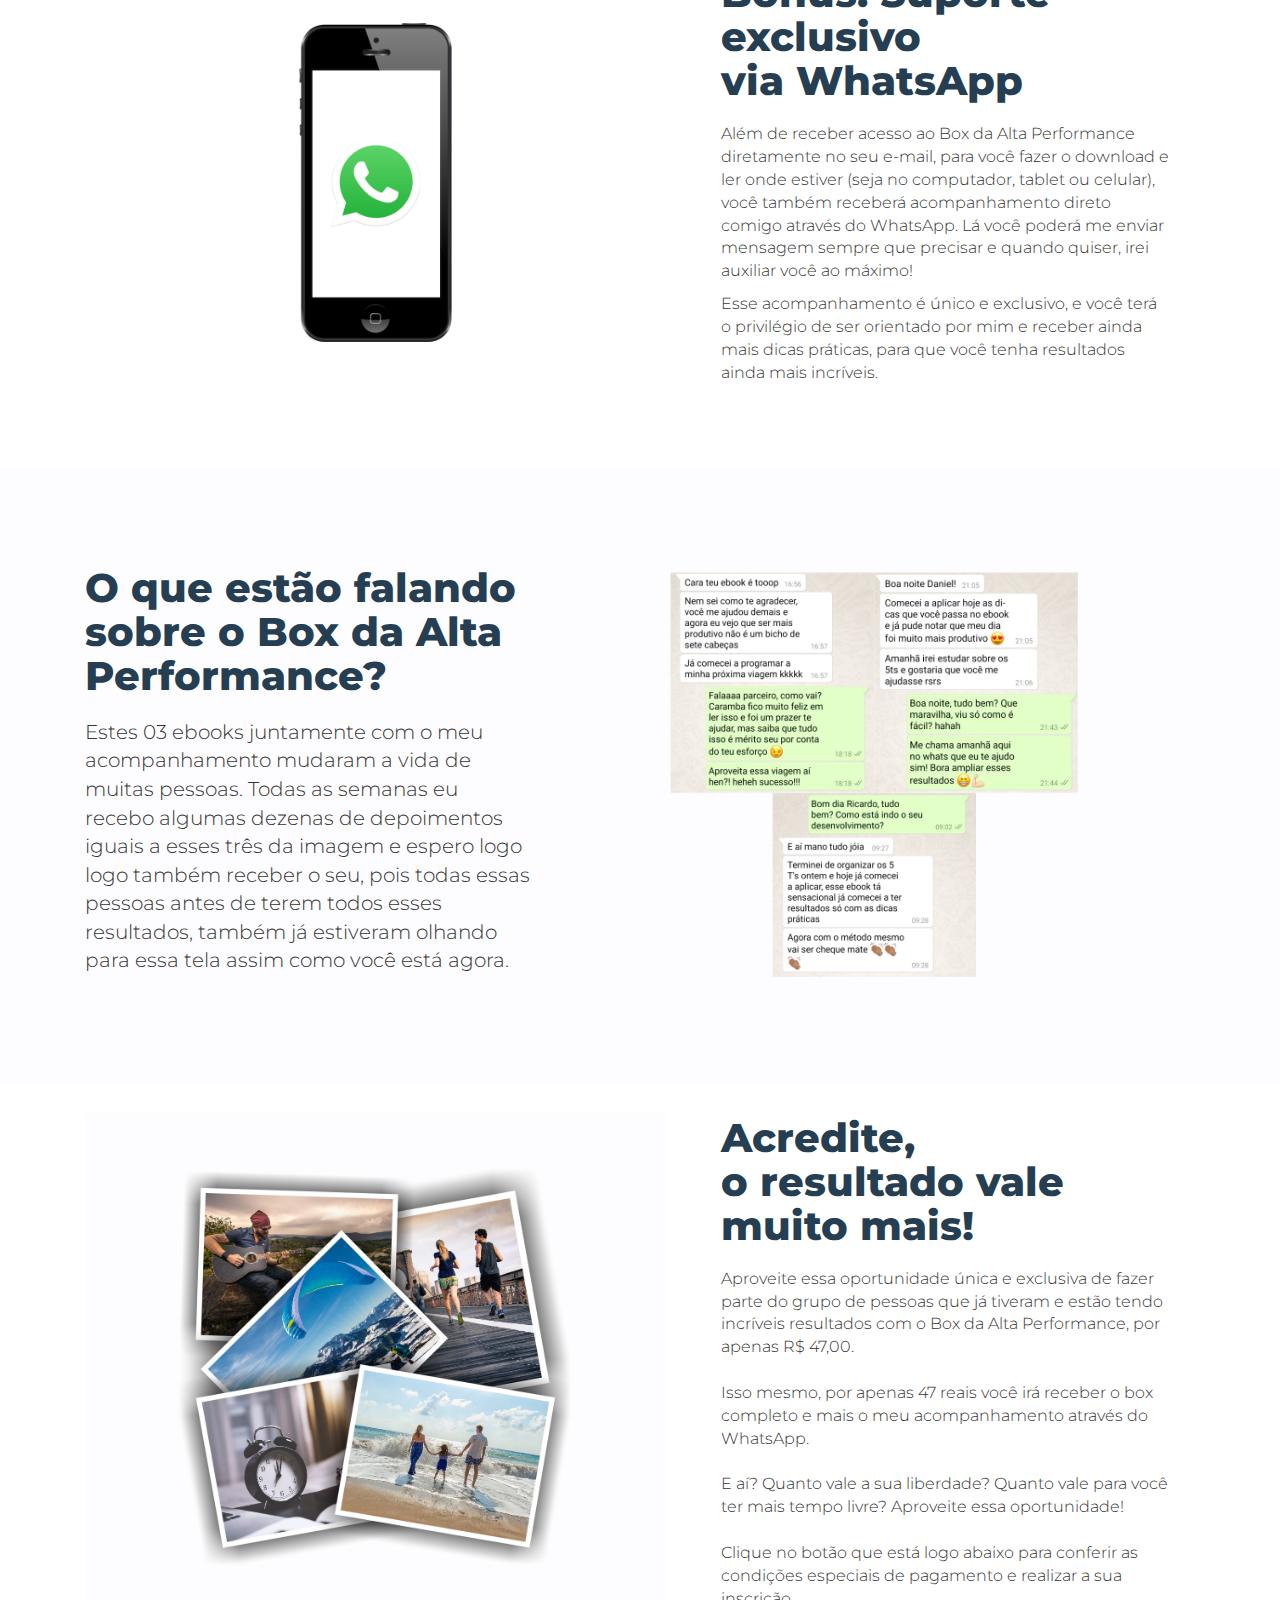
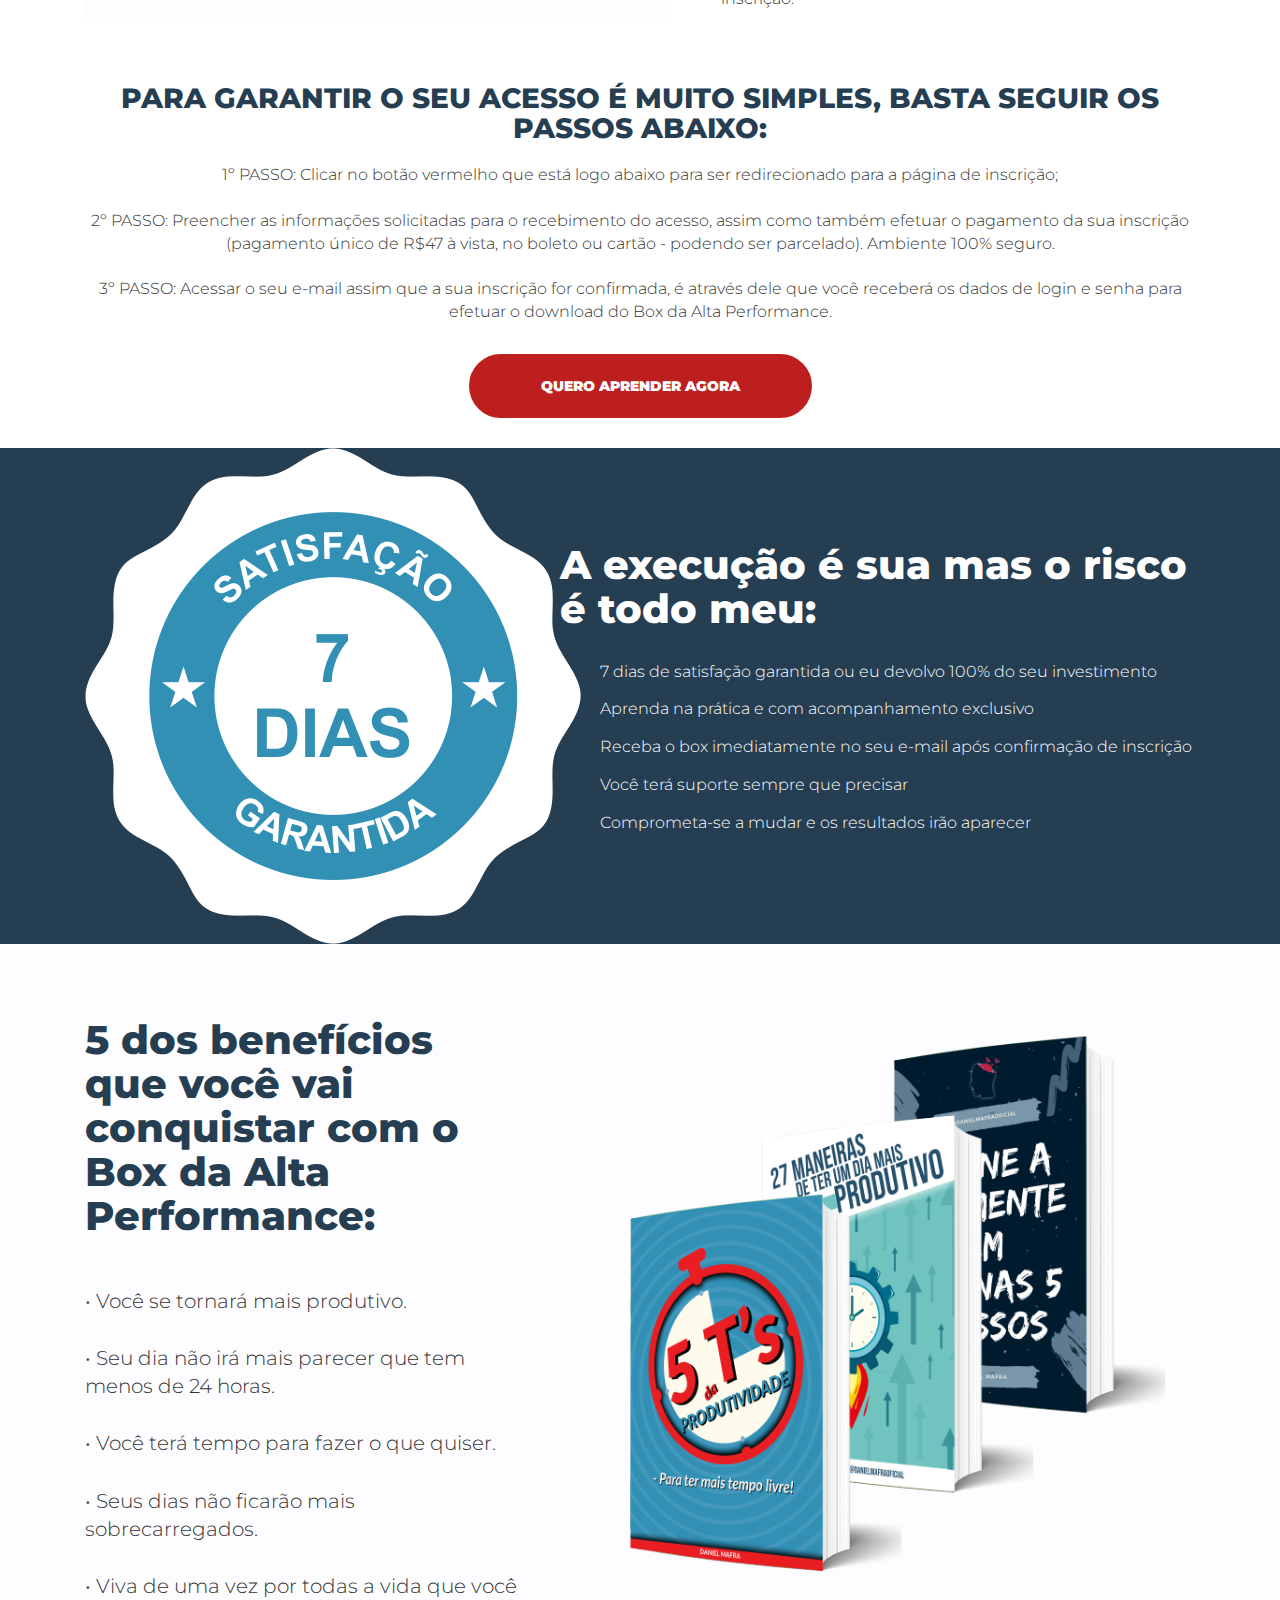
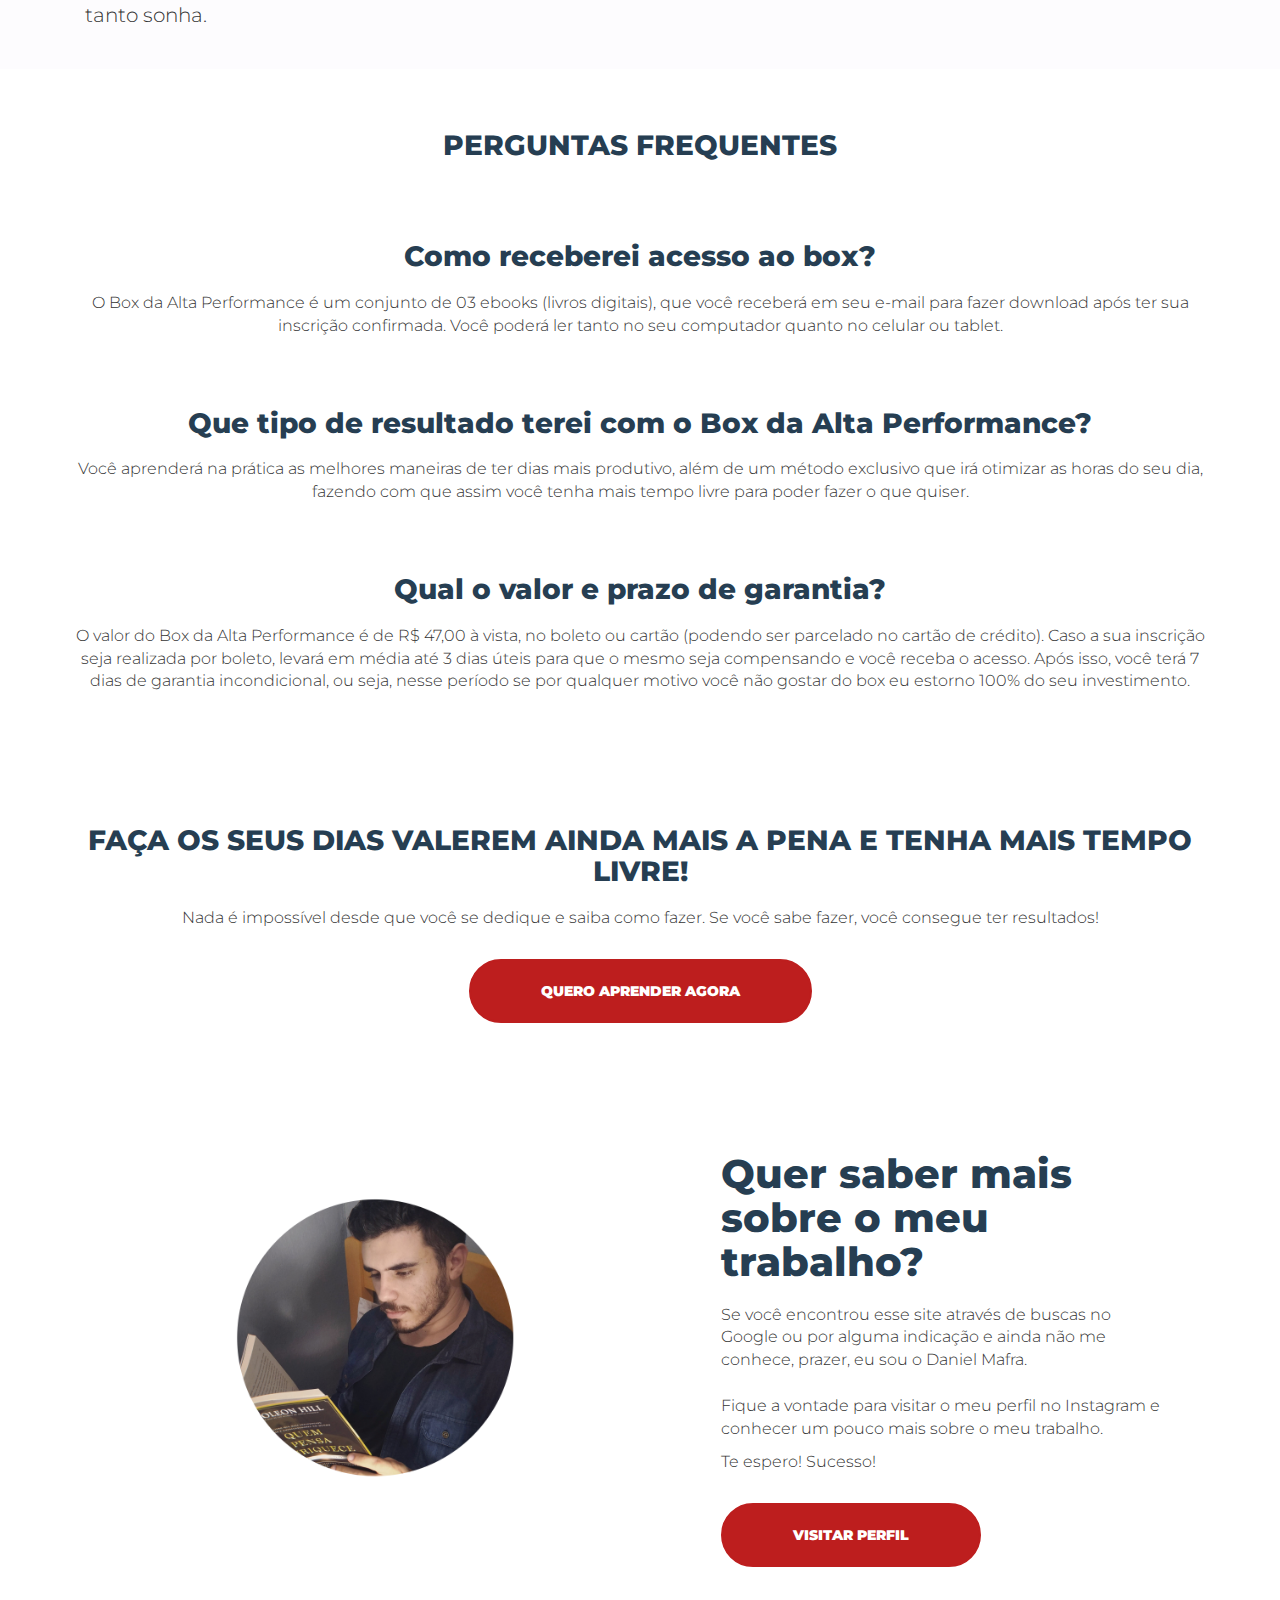
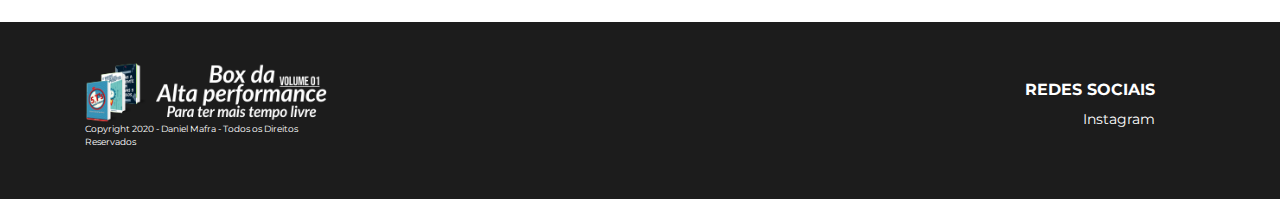
==== commit f27eddb7: "Update box-da-alta-performance-volume-01.html" ====
--- a/box-da-alta-performance-volume-01.html
+++ b/box-da-alta-performance-volume-01.html
@@ -53,7 +53,7 @@
 </head>
 
 <body>
-		<header>
+		<!-- <header>
 			<nav>
 				<div class="container">
 					<div class="col-md-6">
@@ -62,7 +62,7 @@
 					
 				</div>
 			</nav>
-		</header>
+		</header> -->
 
 
 
@@ -90,7 +90,7 @@
 
 				<div class="col-md-6">
 				    <div style="padding:56.25% 0 0 0;position:relative;">
-				        <iframe src="https://www.youtube.com/embed/Ni0mmajMXnQ?controls=0" style="position:absolute;top:0;left:0;width:100%;height:100%;" frameborder="0" webkitallowfullscreen mozallowfullscreen allowfullscreen></iframe>
+				        <iframe src="https://www.youtube.com/embed/Ni0mmajMXnQ?controls=0;autoplay=1;mute=1" style="position:absolute;top:0;left:0;width:100%;height:100%;" frameborder="0" webkitallowfullscreen mozallowfullscreen allowfullscreen></iframe>
 			        </div>
 			        <script src=""></script>
 				</div>
@@ -106,7 +106,7 @@
 					<p>
 						No Box da Alta Performance eu vou te ensinar o passo a passo, de forma totalmente prática, o método que eu descobri e uso até hoje para tornar os meus dias mais produtivos e consequentemente ter mais tempo livre.
 					</p>	
-					<a href="LINK CHECKOUT" class="btn-test">QUERO APRENDER AGORA</a>
+					<a href="https://pay.hotmart.com/Y21657974U" class="btn-test">QUERO APRENDER AGORA</a>
 				</div>
 
 			</div>
@@ -358,7 +358,7 @@
 					   &bull; eBook 03: Domine a sua Mente em apenas 5 Passos - Este terceiro eBook irá potencializar os seus resultados, pois tudo começa na nossa mente, se nós podemos pensar então também podemos realizar.<br><br>
 					   &bull; Os eBooks somam mais de 150 páginas de conteúdo totalmente prático e direto.<br><br>
 					   &bull; Eu vou te acompanhar do início ao fim nessa sua jornada de aprendizado e irei te orientar sempre que for necessário.</p>
-					   <a href="LINK CHECKOUT" class="btn-test">QUERO APRENDER AGORA</a>
+					   <a href="https://pay.hotmart.com/Y21657974U" class="btn-test">QUERO APRENDER AGORA</a>
 					
 				</div>
 				<div class="col-md-7">
@@ -394,7 +394,7 @@
 							Viva de uma vez por todas a vida que você tanto sonha
 						</li>
 					</ul>
-					<a href="LINK CHECKOUT" class="btn-test">QUERO APRENDER AGORA</a>
+					<a href="https://pay.hotmart.com/Y21657974U" class="btn-test">QUERO APRENDER AGORA</a>
 				</div>
 				<div class="col-md-6">
 					<img src="livro.png" alt="eBook">
@@ -498,7 +498,7 @@
 					<br> 
 					
 				</p>
-				<a href="LINK CHECKOUT" class="btn-test">QUERO APRENDER AGORA</a>
+				<a href="https://pay.hotmart.com/Y21657974U" class="btn-test">QUERO APRENDER AGORA</a>
 			</div>
 		</section>
 
@@ -636,7 +636,7 @@
 					<br> 
 					
 				</p>
-				<a href="LINK CHECKOUT" class="btn-test">QUERO APRENDER AGORA</a>
+				<a href="https://pay.hotmart.com/Y21657974U" class="btn-test">QUERO APRENDER AGORA</a>
 			</div>
 		</section>
 
